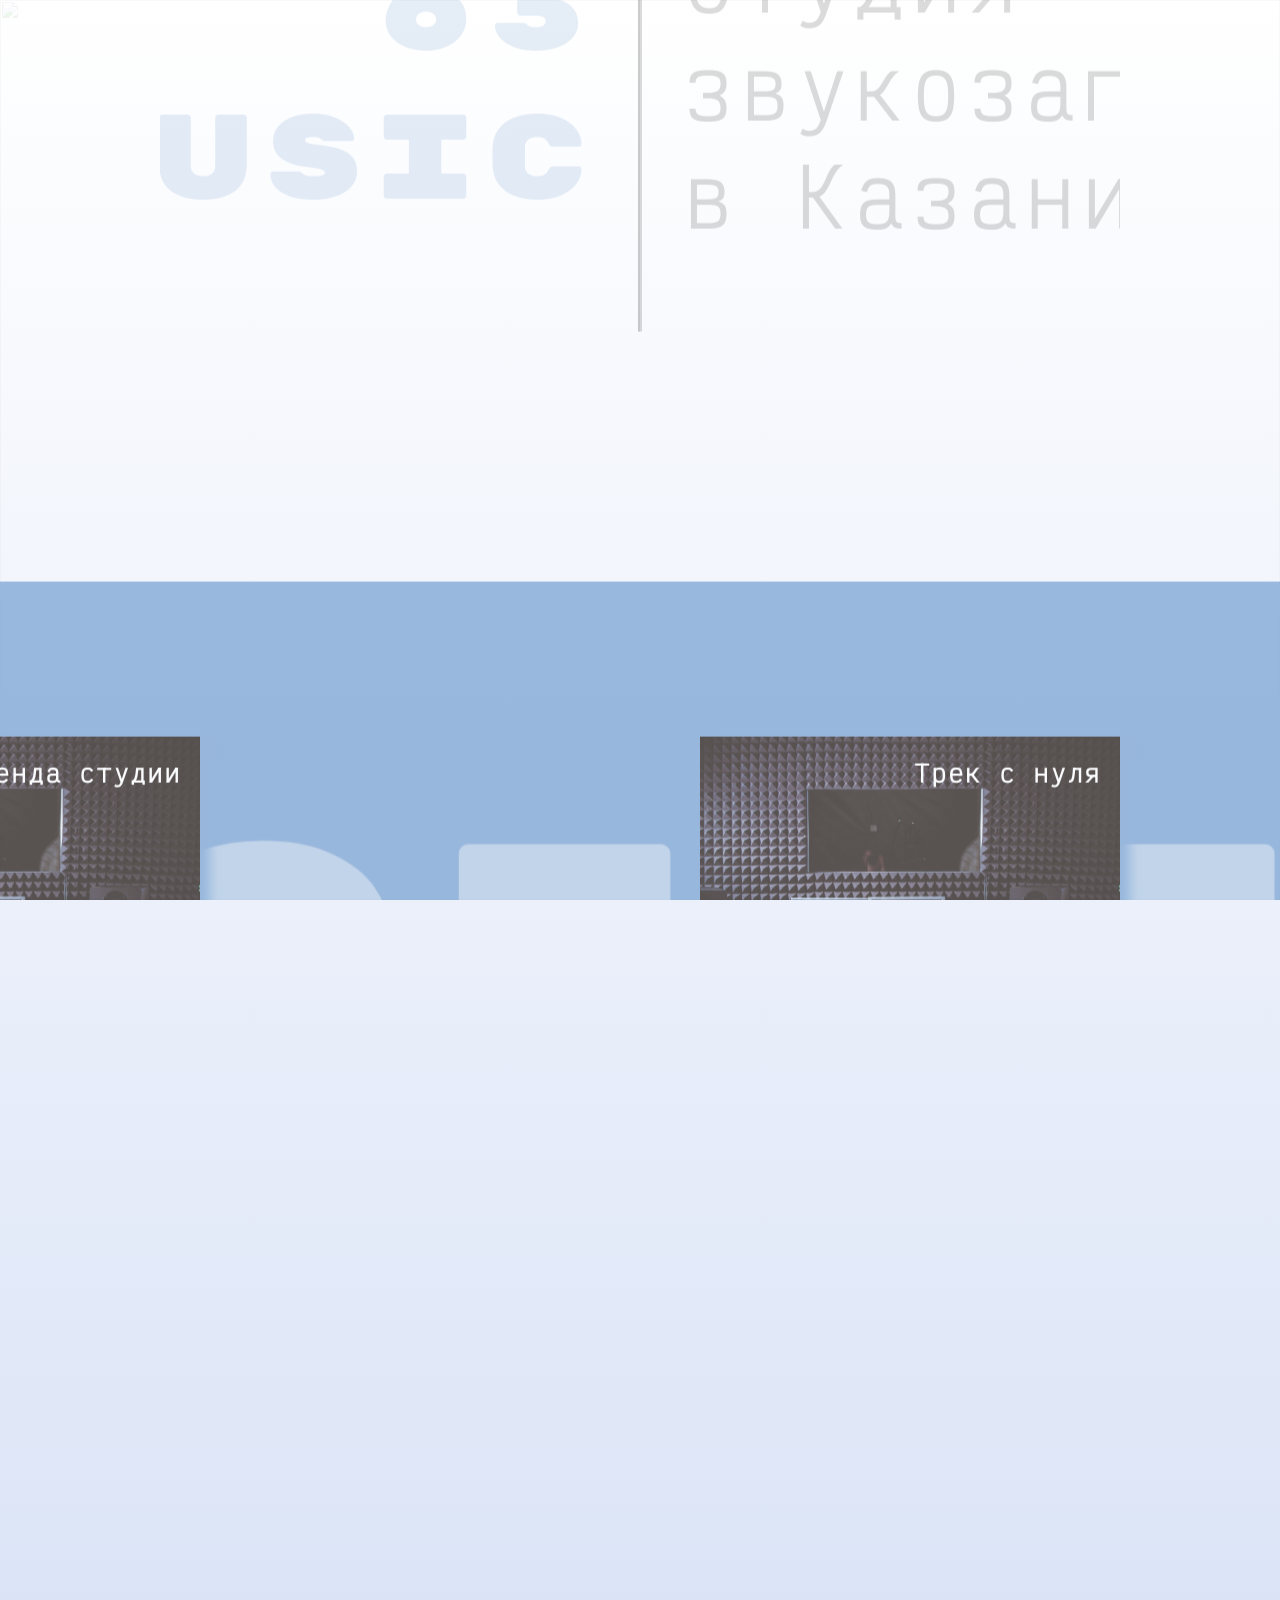
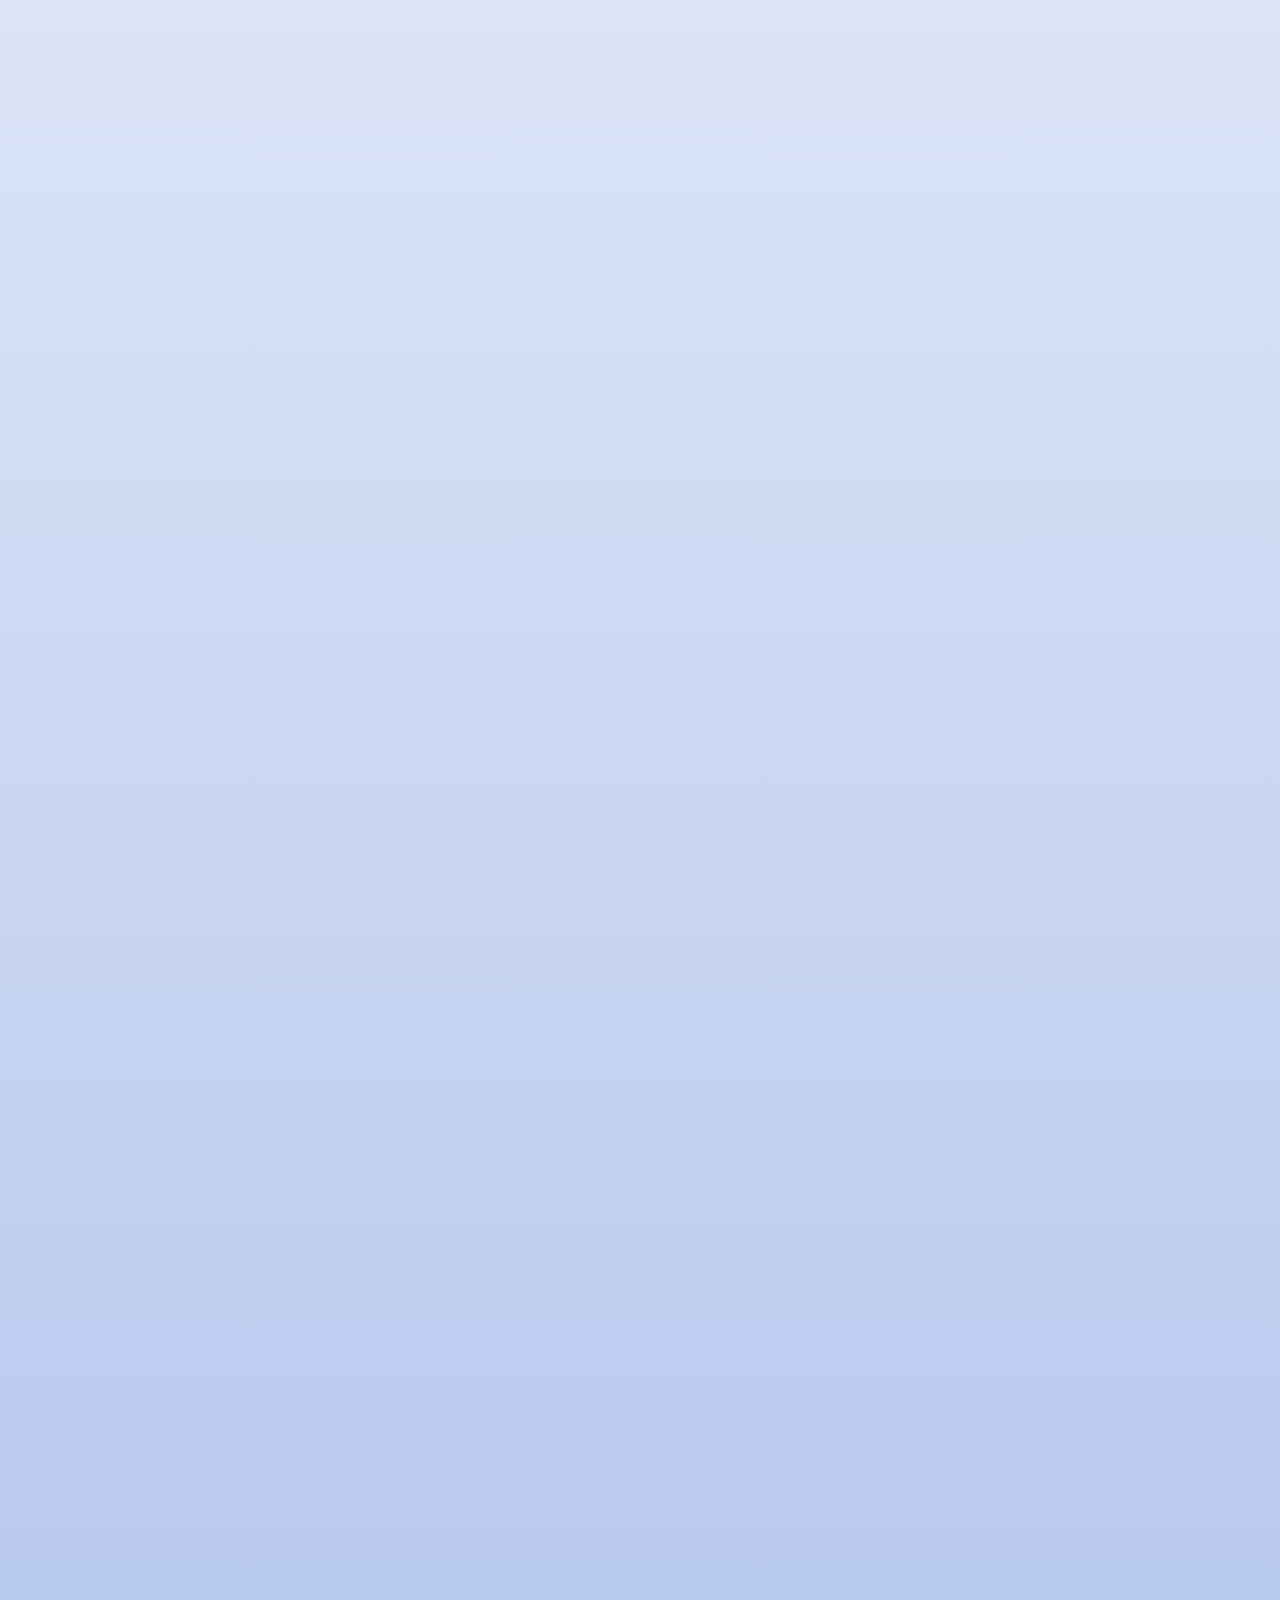
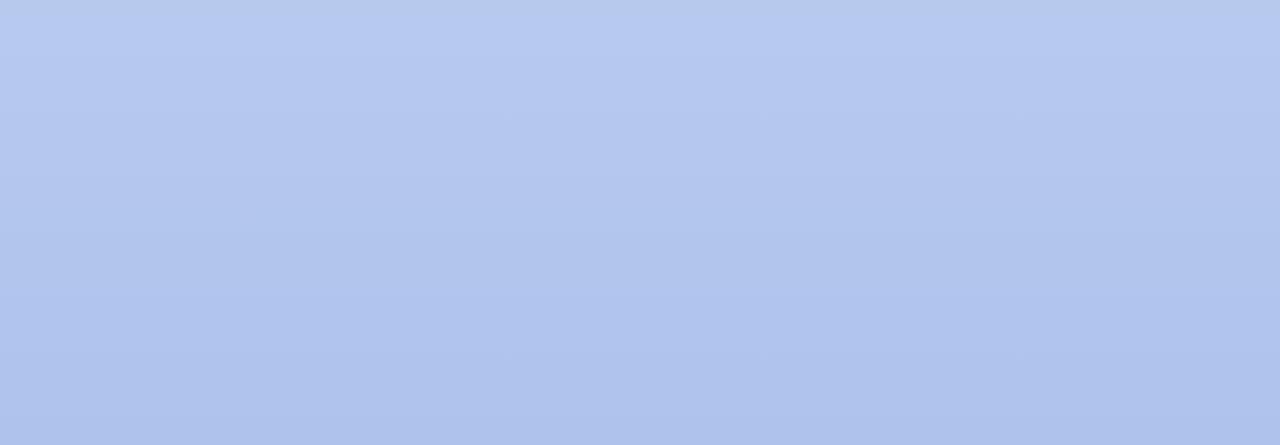
==== 63Music-master/html/63Music.html @ bdf718d9 "asddwehqrkwwqeqtwejqуwwqeqwqeqeqe" ====
<!DOCTYPE html>
<html lang="en">
<head>
    <meta charset="UTF-8">
    <meta name="viewport" content="width=device-width, initial-scale=1.0">

    <title>63Music</title>
    
    <link rel="stylesheet" href="https://unpkg.com/swiper/swiper-bundle.min.css">
    <link rel="stylesheet" href="../css/style_main.css">
    <link rel="stylesheet" href="../css/style_services.css">
    <link rel="stylesheet" href="../css/style_about-us.css">
    <link rel="stylesheet" href="../css/style_contact.css">
    <link rel="stylesheet" href="../css/style_footer.css">
    <link rel="stylesheet" href="../css/style_modal.css">
    <link rel="stylesheet" href="../css/style.css">
    <link rel="shortcut icon" href="../img/logo.png" type="image/x-icon">
    <script src="../gsap/gsap.min.js" defer></script>
    <script src="../gsap/ScrollTrigger.min.js" defer></script>
    <script src="../gsap/ScrollSmoother.min.js" defer></script>
    <script src="../js/app.js" defer></script>
</head>
<body id="body">
    <img src="../img/anime.gif" class="body_img" alt="">
    <div class="wrapper">
        <div class="content">

            <section class="main_section" id="main_section">
                <div class="main">
                    <header>
                        <div class="container">
                            <img src="../img/logo.png" alt="Logo">
                            <a href="#main_section">главная</a>
                            <a href="#services_section">услуги</a>
                            <a href="#about-us_section">о нас</a>
                            <a href="#contact_section">контакты</a>
                        </div>
                    </header>
                    <div class="main_content" id="main_content" data-base="2s">
                        <div class="container">
                            <div class="left_content main_content_inner">
                                <p>63 <br> Music</p>
                            </div>
                            <div class="right_content main_content_inner">
                                <p>Студия <br> звукозаписи <br> в Казани</p>
                            </div>
                        </div>
                    </div>
                </div>
            </section>


            <section class="services_section" id="services_section">
                <div class="services">
                    <div class="services_h1" id="services_h1" data-base="3s">
                        <h1>УСЛУГИ</h1>
                    </div>
                    <div class="swiper swiper-container" id="swiper">
                        <div class="cards swiper-wrapper">
                            <div class="card-1 swiper-slide" id="card-1" name="mixing">
                                <img src="../img/card-1.jpg" alt="Alternate Text" id="card1img" class="card1img" />
                                <div class="card-1_text">
                                    <h1>Сведение</h1>
                                    <h2 id="card-1_h2">2000р</h2>
                                </div>
                            </div>
                            <div class="card-2 swiper-slide" id="card-2" name="record">
                                <img src="../img/card-2.jpg" alt="Alternate Text" id="card2img" class="card2img" />
                                <div class="card-2_text">
                                    <h1>Запись</h1>
                                    <h2 id="card-2_h2">от 1500р</h2>
                                </div>
                            </div>
                            <div class="card-3 swiper-slide" id="card-3" name="rent">
                                <img src="../img/card-3.jpg" alt="Alternate Text" id="card3img" class="card3img" />
                                <div class="card-3_text">
                                    <h1>Аренда студии</h1>
                                    <h2 id="card-3_h2">от 1500р</h2>
                                </div>
                            </div>
                            <div class="card-4 swiper-slide" id="card-4" name="bit">
                                <img src="../img/card-4.jpg" alt="Alternate Text" id="card4img" class="card4img" />
                                <div class="card-4_text">
                                    <h1>Бит</h1>
                                    <h2 id="card-4_h2">от 1000р</h2>
                                </div>
                            </div>
                            <div class="card-3 swiper-slide" id="card-3" name="rent">
                                <img src="../img/card-3.jpg" alt="Alternate Text" id="card3img" class="card3img" />
                                <div class="card-3_text">
                                    <h1>Трек с нуля</h1>
                                    <h2 id="card-3_h2">от 1500р</h2>
                                </div>
                            </div>
                            <div class="card-4 swiper-slide" id="card-4" name="bit">
                                <img src="../img/card-4.jpg" alt="Alternate Text" id="card4img" class="card4img" />
                                <div class="card-4_text">
                                    <h1>Сертификаты</h1>
                                    <h2 id="card-4_h2">от 1000р</h2>
                                </div>
                            </div>
                        </div>

                    </div>
                </div>
            </section>
            
            <section class="about-us_section" id="about-us_section">
                <div class="about-us">
                    <h1 class="about-us_h1" id="about-us_h1">О НАС</h1>
                    <div class="about-us_content">
                        <div class="text_content" id="text_content">
                            Non eiusmod mollit incididunt pariatur. Lorem sunt commodo sunt enim ut consequat ipsum ex deserunt labore mollit cupidatat dolor anim. Fugiat adipisicing labore adipisicing reprehenderit velit aliqua enim et deserunt fugiat minim sint nostrud ut. Non laboris occaecat ex occaecat duis cupidatat commodo.

Lorem in magna aliqua qui et mollit mollit veniam sit aliquip proident. Cillum commodo non amet velit duis cillum mollit magna enim. Enim cupidatat magna quis amet.
                        </div>
                        <!--https://github.com/uglysixthree/63Music.git-->
                        <div class="img_content" id="img_content" data-base="2s">
                            <img src="../img/card-3.jpg" alt="" srcset="">
                        </div>
                    </div>
                </div>
            </section>


            <section class="contact_section" id="contact_section">
                <div class="contact" id="contact">
                    <div class="contact_text"><h1>КОНТАКТЫ</h1></div>
                    <div class="contact_main">
                        <div class="path">
                            <iframe src="https://yandex.ru/map-widget/v1/?um=constructor%3Ae0bbae85b656c8b548d20219845ac502d1b5629cec2068d1ba6b98d5dfd6f1ff&amp;source=constructor" width="100%" height="100%" frameborder="0"></iframe>
                        </div>
                        <div class="contact_content">
                            <p><img src="../img/map.svg" alt="Icon">Казань, ул. Чистопольская, д.64</p>
                            <div class="links">
                                <a href="https://vk.com/63musiclabel"><img src="../img/vk.svg" alt="Icon">Вконтакте</a>
                                <a href="https://t.me/music63label"><img src="../img/tg.svg" alt="Icon">Telegram</a>
                            </div>
                            <button type="button">ОСТАВИТЬ<br/>ЗАЯВКУ</button>
                        </div>
                    </div>
                </div>
            </section>
            
            <!-- <div id="myModal" class="modal">
                <div class="modal-content">
                    <span class="close-btn" id="closeModalBtn">&times;</span>
                    <h2>Заголовок модального окна</h2>
                    <p>Это текст в модальном окне.</p>
                    <button>Дополнительная кнопка</button>
                </div>
            </div> -->
              
            <footer>
                <div class="footer_content">
                    <img src="../img/logo.png" class="footer-logo" alt="">
                    <h1>63Music</h1>
                    <a href="#main_section">главная</a>
                    <a href="#services_section">услуги</a>
                    <a href="#about-us_section">о нас</a>
                    <a href="#contact_section">контакты</a>
                </div>
                <br>
                <div class="footer_footer">
                    <h3>ИП Шаталов Валерий Сергеевич</h3>
                    <h4>ИНН 371857183</h4>
                    <a href="#">Политика конфиденциальности</a>
                    <a href="#">Правила оплаты и безопасность платежей</a>
                </div>
            </footer>

        </div>
        
    </div>
    
    <div id="myModal" class="modal">
        <div class="modal-content">
            <div class="modal_img">
                <img src="../img/card-1.jpg" alt="">
            </div>
            <div class="modal-c1">
                <span class="close-btn" id="closeModalBtn">&times;</span>
                <div class="top_h">
                    <h1 class="top_h1">СВЕДЕНИЕ</h1>
                    <p class="top_p">оставьте заяву и мы свяжемся с вами</p>
                </div>
                <div class="input_block">
                    <input type="text" placeholder="Имя:">
                    <input type="text" placeholder="Номер телефона:">
                    <input type="text" placeholder="EMail:">
                </div>
                <a href="#">ОСТАВИТЬ ЗАЯВКУ</a>
            </div>
        </div>
    </div>

    <script src="https://unpkg.com/swiper/swiper-bundle.min.js"></script>
    <script src="../js/script.js"></script>
    <script src="../js/swiper.js"></script>
    <script src="../js/about-us.js"></script>
    <script src="../js/services.js"></script>
    <script src="../js/modal.js"></script>
</body>
</html>
---- 63Music-master/css/style_main.css ----
/* Main */

main {
    width: 100%;
}

@keyframes showHeader {
    0% {
        opacity: 0;
    }

    60% {
        opacity: 0;
    }

    100% {
        opacity: 1;
    }
}

header {
    width: 100%;
    height: 10vh;
    display: flex;
    align-items: center;
    justify-content: center;
    opacity: 1;
    animation-name: showHeader;
    animation-duration: 5.5s;
    z-index: 2;
}

.container {
    max-width: 75%;
    width: 100%;
    display: flex;
    align-items: center;
    justify-content: space-between;
}

.container img {
    width: 70px;
    height: 70px;
    -webkit-touch-callout: none; /* iOS Safari */
    -webkit-user-select: none; /* Safari */
     -khtml-user-select: none; /* Konqueror HTML */
       -moz-user-select: none; /* Old versions of Firefox */
        -ms-user-select: none; /* Internet Explorer/Edge */
            user-select: none; /* Non-prefixed version, currently
                                  supported by Chrome, Edge, Opera and Firefox */

}

.container a {
    text-decoration: none;
    color: black;
    letter-spacing: 6px;
    z-index: 3;
    -webkit-touch-callout: none; /* iOS Safari */
    -webkit-user-select: none; /* Safari */
     -khtml-user-select: none; /* Konqueror HTML */
       -moz-user-select: none; /* Old versions of Firefox */
        -ms-user-select: none; /* Internet Explorer/Edge */
            user-select: none; /* Non-prefixed version, currently
                                  supported by Chrome, Edge, Opera and Firefox */
}

.container a:hover {
    transition: 0.36s;
    color: #7EA5D3;
}

.main_content {
    height: 90vh;
    display: flex;
    align-items: center;
    justify-content: center;
    letter-spacing: 9px;
    font-weight: 400;
    transform: translateY(-10vh);
    z-index: 1;
}

@keyframes showLineAnimation {
    0% {
        height: 0;
    }

    100% {
        height: 45vh;
    }
}

.main_content_inner {
    /* transform: translateY(10vh); */
    height: 0;
    width: 100%;
    padding: 4.3923%;
    display: flex;
    align-items: center;
    overflow: hidden; /*!!!!!*/
    animation-name: showLineAnimation;
    animation-duration: 1.5s;
    animation-fill-mode: forwards;
}

.left_content {
    border-right: 2px solid black;
    display: flex;
    justify-content: right;
    text-align: right;
    color: #7EA5D3;
    font-family: "Rubik Mono One", serif;
    font-size: 7.5rem;
    font-weight: 200;
    cursor: default;
}

.right_content {
    border-left: 2px solid black;
    font-size: 5rem;
    opacity: 0.7;
    cursor: default;
}

@keyframes showLeftContent {
    0% {
        transform: translateX(100vw);
    }

    100% {
        transform: translateX(0);
    }
}

@keyframes showRightContent {
    0% {
        transform: translateX(-100vw);
    }

    100% {
        transform: translateX(0);
    }
}

.left_content p {
    transform: translateX(100vw);
    animation-name: showLeftContent;
    animation-duration: 2s;
    animation-timing-function: cubic-bezier(0.075, 1.12, 0.165, 1);
    animation-delay: 1.5s;
    animation-fill-mode: forwards;
    -webkit-touch-callout: none; /* iOS Safari */
    -webkit-user-select: none; /* Safari */
     -khtml-user-select: none; /* Konqueror HTML */
       -moz-user-select: none; /* Old versions of Firefox */
        -ms-user-select: none; /* Internet Explorer/Edge */
            user-select: none; /* Non-prefixed version, currently
                                  supported by Chrome, Edge, Opera and Firefox */

}

.right_content p {
    transform: translateX(-100vw);
    animation-name: showRightContent;
    animation-duration: 2.5s;
    animation-timing-function: cubic-bezier(0.075, 1.12, 0.165, 1);
    animation-delay: 1.5s;
    animation-fill-mode: forwards;
    -webkit-touch-callout: none; /* iOS Safari */
    -webkit-user-select: none; /* Safari */
     -khtml-user-select: none; /* Konqueror HTML */
       -moz-user-select: none; /* Old versions of Firefox */
        -ms-user-select: none; /* Internet Explorer/Edge */
            user-select: none; /* Non-prefixed version, currently
                                  supported by Chrome, Edge, Opera and Firefox */

}
---- 63Music-master/css/style_services.css ----
/* services */

.services {
   width: 100%;
   height: 100vh;
   display: flex;
   align-items: center;
   text-align: center;
   justify-content: center;
   flex-direction: column;
   background: #7EA5D3;
   overflow-x: auto;
   overflow: hidden; /* Скрыть все, что выходит за пределы контейнера */
   position: relative;
}

.services_h1 {
   /* height: 4vh; */
   position: absolute;
}

.services_h1 h1 {
   margin-top: -1vh;
   letter-spacing: 8px;
   color: #7EA5D3;
   opacity: 0.75;
   font-family: "Rubik Mono One", serif;
   font-size: 340px;
   font-weight: 200;
   color: #fff;
   cursor: default;
}

.cards {
   height: 97vh;
   display: flex;
   /* flex-wrap: wrap; */
   white-space: nowrap;
   position: relative;
   top: -15vh;
   align-items: center;
   align-content: center;
   justify-content: center;
}

.swiper-slide {
   width: 560px;
   height: 320px;
}

.card-1 {
   margin: 30px;
   width: 560px;
   height: 320px;
   color: #fff;
   display: flex;
   justify-content: right;
   position: relative;
   overflow: hidden;
   transition: transform 1s ease;
   cursor: pointer;
   box-shadow: #7EA5D3 10px 10px 10px;
   transition: all 1s ease;
}

.card-2 {
   margin: 30px;
   width: 560px;
   height: 320px;
   margin-top: 600px;
   color: #fff;
   display: flex;
   justify-content: right;
   overflow: hidden;
   cursor: pointer;
   box-shadow: #7EA5D3 10px 10px 10px;
   transition: all 1s ease;
}

.card-3 {
   margin: 30px;
   width: 560px;
   height: 320px;
   color: #fff;
   display: flex;
   justify-content: right;
   padding-top: -20vh;
   overflow: hidden;
   cursor: pointer;
   box-shadow: #7EA5D3 10px 10px 10px;
   transition: all 1s ease;
}

.card-4 {
   margin: 30px;
   width: 560px;
   height: 320px;
   margin-top: 600px;
   color: #fff;
   display: flex;
   justify-content: right;
   overflow: hidden;
   cursor: pointer;
   box-shadow: #7EA5D3 10px 10px 10px;
   transition: all 1s ease;
}

.card1img {
   width: 560px;
   height: 320px;
   filter: blur(0px);
   transition: all 0.5s ease;
   -webkit-touch-callout: none; /* iOS Safari */
    -webkit-user-select: none; /* Safari */
     -khtml-user-select: none; /* Konqueror HTML */
       -moz-user-select: none; /* Old versions of Firefox */
        -ms-user-select: none; /* Internet Explorer/Edge */
            user-select: none; /* Non-prefixed version, currently
                                  supported by Chrome, Edge, Opera and Firefox */

}

.card2img {
   width: 560px;
   height: 320px;
   filter: blur(0px);
   transition: all 0.5s ease;
   -webkit-touch-callout: none; /* iOS Safari */
    -webkit-user-select: none; /* Safari */
     -khtml-user-select: none; /* Konqueror HTML */
       -moz-user-select: none; /* Old versions of Firefox */
        -ms-user-select: none; /* Internet Explorer/Edge */
            user-select: none; /* Non-prefixed version, currently
                                  supported by Chrome, Edge, Opera and Firefox */

}

.card3img {
   width: 560px;
   height: 320px;
   filter: blur(0px);
   transition: all 0.5s ease;
   -webkit-touch-callout: none; /* iOS Safari */
    -webkit-user-select: none; /* Safari */
     -khtml-user-select: none; /* Konqueror HTML */
       -moz-user-select: none; /* Old versions of Firefox */
        -ms-user-select: none; /* Internet Explorer/Edge */
            user-select: none; /* Non-prefixed version, currently
                                  supported by Chrome, Edge, Opera and Firefox */

}

.card4img {
   width: 560px;
   height: 320px;
   filter: blur(0px);
   transition: all 0.5s ease;
   -webkit-touch-callout: none; /* iOS Safari */
    -webkit-user-select: none; /* Safari */
     -khtml-user-select: none; /* Konqueror HTML */
       -moz-user-select: none; /* Old versions of Firefox */
        -ms-user-select: none; /* Internet Explorer/Edge */
            user-select: none; /* Non-prefixed version, currently
                                  supported by Chrome, Edge, Opera and Firefox */

}

.card-1_text {
   display: inline;
   position: absolute;
   text-align: right;
   margin-right: 2vh;
   z-index: 2;
}

.card-1_text h1 {
   color: #fff;
   letter-spacing: 3px;
   -webkit-touch-callout: none; /* iOS Safari */
    -webkit-user-select: none; /* Safari */
     -khtml-user-select: none; /* Konqueror HTML */
       -moz-user-select: none; /* Old versions of Firefox */
        -ms-user-select: none; /* Internet Explorer/Edge */
            user-select: none; /* Non-prefixed version, currently
                                  supported by Chrome, Edge, Opera and Firefox */

}

.card-1_text h2 {
   margin-top: 20vh;
   font-size: 40px;
   opacity: 0;
   font-family: "Rubik Mono One", serif;
   transition: opacity 1s ease;
   -webkit-touch-callout: none; /* iOS Safari */
    -webkit-user-select: none; /* Safari */
     -khtml-user-select: none; /* Konqueror HTML */
       -moz-user-select: none; /* Old versions of Firefox */
        -ms-user-select: none; /* Internet Explorer/Edge */
            user-select: none; /* Non-prefixed version, currently
                                  supported by Chrome, Edge, Opera and Firefox */

}

.card-2_text {
   display: inline;
   position: absolute;
   text-align: right;
   margin-right: 2vh;
   z-index: 2;
}

.card-2_text h1 {
   color: #fff;
   letter-spacing: 3px;
   -webkit-touch-callout: none; /* iOS Safari */
    -webkit-user-select: none; /* Safari */
     -khtml-user-select: none; /* Konqueror HTML */
       -moz-user-select: none; /* Old versions of Firefox */
        -ms-user-select: none; /* Internet Explorer/Edge */
            user-select: none; /* Non-prefixed version, currently
                                  supported by Chrome, Edge, Opera and Firefox */

}

.card-2_text h2 {
   margin-top: 20vh;
   font-size: 40px;
   opacity: 0;
   font-family: "Rubik Mono One", serif;
   transition: opacity 1s ease;
   -webkit-touch-callout: none; /* iOS Safari */
    -webkit-user-select: none; /* Safari */
     -khtml-user-select: none; /* Konqueror HTML */
       -moz-user-select: none; /* Old versions of Firefox */
        -ms-user-select: none; /* Internet Explorer/Edge */
            user-select: none; /* Non-prefixed version, currently
                                  supported by Chrome, Edge, Opera and Firefox */

}

.card-3_text {
   display: inline;
   position: absolute;
   text-align: right;
   margin-right: 2vh;
   z-index: 2;
}

.card-3_text h1 {
   color: #fff;
   letter-spacing: 3px;
   -webkit-touch-callout: none; /* iOS Safari */
    -webkit-user-select: none; /* Safari */
     -khtml-user-select: none; /* Konqueror HTML */
       -moz-user-select: none; /* Old versions of Firefox */
        -ms-user-select: none; /* Internet Explorer/Edge */
            user-select: none; /* Non-prefixed version, currently
                                  supported by Chrome, Edge, Opera and Firefox */

}

.card-3_text h2 {
   margin-top: 20vh;
   font-size: 40px;
   opacity: 0;
   font-family: "Rubik Mono One", serif;
   transition: opacity 1s ease;
   -webkit-touch-callout: none; /* iOS Safari */
    -webkit-user-select: none; /* Safari */
     -khtml-user-select: none; /* Konqueror HTML */
       -moz-user-select: none; /* Old versions of Firefox */
        -ms-user-select: none; /* Internet Explorer/Edge */
            user-select: none; /* Non-prefixed version, currently
                                  supported by Chrome, Edge, Opera and Firefox */

}

.card-4_text {
   display: inline;
   position: absolute;
   text-align: right;
   margin-right: 2vh;
   z-index: 2;
}

.card-4_text h1 {
   color: #fff;
   letter-spacing: 3px;
   -webkit-touch-callout: none; /* iOS Safari */
    -webkit-user-select: none; /* Safari */
     -khtml-user-select: none; /* Konqueror HTML */
       -moz-user-select: none; /* Old versions of Firefox */
        -ms-user-select: none; /* Internet Explorer/Edge */
            user-select: none; /* Non-prefixed version, currently
                                  supported by Chrome, Edge, Opera and Firefox */

}

.card-4_text h2 {
   margin-top: 20vh;
   font-size: 40px;
   opacity: 0;
   font-family: "Rubik Mono One", serif;
   transition: opacity 1s ease;
   -webkit-touch-callout: none; /* iOS Safari */
    -webkit-user-select: none; /* Safari */
     -khtml-user-select: none; /* Konqueror HTML */
       -moz-user-select: none; /* Old versions of Firefox */
        -ms-user-select: none; /* Internet Explorer/Edge */
            user-select: none; /* Non-prefixed version, currently
                                  supported by Chrome, Edge, Opera and Firefox */

}


.swiper {
   width: 100%;
   transition-duration: 3s;
}
---- 63Music-master/css/style_about-us.css ----
/* about us */
.about-us {
  width: 100%;
  height: 100vh;
  display: -webkit-box;
  display: -ms-flexbox;
  display: flex;
  text-align: center;
  -webkit-box-align: center;
      -ms-flex-align: center;
          align-items: center;
  -webkit-box-orient: vertical;
  -webkit-box-direction: normal;
      -ms-flex-direction: column;
          flex-direction: column;
  -webkit-box-pack: justify;
      -ms-flex-pack: justify;
          justify-content: space-between;
  position: relative;
}

.about-us_content {
  width: 80vw;
  height: 90vh;
  display: -webkit-box;
  display: -ms-flexbox;
  display: flex;
  /* justify-content: space-between; */
  -webkit-box-align: center;
      -ms-flex-align: center;
          align-items: center;
  position: absolute;
  top: 50%;
  -webkit-transform: translateY(-50%);
          transform: translateY(-50%);
}

.about-us_h1 {
  margin-top: -1vh;
  letter-spacing: 8px;
  color: #7EA5D3;
  opacity: 0.75;
  font-family: "Rubik Mono One", serif;
  font-size: 140px;
  font-weight: 200;
  cursor: default;
  -webkit-touch-callout: none; /* iOS Safari */
    -webkit-user-select: none; /* Safari */
     -khtml-user-select: none; /* Konqueror HTML */
       -moz-user-select: none; /* Old versions of Firefox */
        -ms-user-select: none; /* Internet Explorer/Edge */
            user-select: none; /* Non-prefixed version, currently
                                  supported by Chrome, Edge, Opera and Firefox */
}

.text_content {
  position: absolute;
  cursor: default;
  width: 40%;
  left: 0;
  -webkit-transition-duration: 1.2s;
          transition-duration: 1.2s;
}

.img_content {
  position: absolute;
  right: 0;
  width: 55%;
  height: 50%;
  display: -webkit-box;
  display: -ms-flexbox;
  display: flex;
  -webkit-box-align: center;
      -ms-flex-align: center;
          align-items: center;
  -webkit-box-pack: center;
      -ms-flex-pack: center;
          justify-content: center;
  -webkit-transition-duration: 1s;
          transition-duration: 1s;
  overflow: hidden;
}
.img_content img {
  width: 100%;
  -webkit-transition-duration: 4s;
          transition-duration: 4s;
}

.img_content:hover img {
  -webkit-transform: scale(1.2);
          transform: scale(1.2);
}
---- 63Music-master/css/style_contact.css ----
/* contact */
.contact {
   width: 100%;
   height: 85vh;
   display: flex;
   text-align: center;
   justify-content: start;
   flex-direction: column;
   align-items: center;
   background: #fff;
}

.contact_text {
   display: flex;
   text-align: center;
   margin-top: -10vh;
}

.contact_text h1 {
   letter-spacing: 8px;
   color: #7EA5D3;
   opacity: 0.75;
   font-family: "Rubik Mono One", serif;
   font-size: 140px;
   font-weight: 200;
   cursor: default;
   -webkit-touch-callout: none; /* iOS Safari */
    -webkit-user-select: none; /* Safari */
     -khtml-user-select: none; /* Konqueror HTML */
       -moz-user-select: none; /* Old versions of Firefox */
        -ms-user-select: none; /* Internet Explorer/Edge */
            user-select: none; /* Non-prefixed version, currently
                                  supported by Chrome, Edge, Opera and Firefox */

}

.contact_content button {
   background: black;
   color: #fff;
   -webkit-touch-callout: none; /* iOS Safari */
    -webkit-user-select: none; /* Safari */
     -khtml-user-select: none; /* Konqueror HTML */
       -moz-user-select: none; /* Old versions of Firefox */
        -ms-user-select: none; /* Internet Explorer/Edge */
            user-select: none; /* Non-prefixed version, currently
                                  supported by Chrome, Edge, Opera and Firefox */

}

.services_section,
.contact_section {
   position: relative;
   z-index: 1; /* ��� ����� ������ ��������, ����� ������� ��� ���������� */
}

.links a {
   color: black;
   -webkit-touch-callout: none; /* iOS Safari */
    -webkit-user-select: none; /* Safari */
     -khtml-user-select: none; /* Konqueror HTML */
       -moz-user-select: none; /* Old versions of Firefox */
        -ms-user-select: none; /* Internet Explorer/Edge */
            user-select: none; /* Non-prefixed version, currently
                                  supported by Chrome, Edge, Opera and Firefox */

}

.links a:hover {
   transition: 0.36s;
   color: #7EA5D3;
}


.feedback-form {
   display: flex;
   justify-content: center;
   align-items: center;
   flex-direction: column;
   text-align: center;
}

#name {
   width: 50vw;
   height: 3vh;
   margin: 30px;
   border: none;
   padding: 15px;
}

#email{
   width: 50vw;
   height: 3vh;
   margin: 30px;
   border: none;
   padding: 15px;
}

#number {
   width: 50vw;
   height: 3vh;
   margin: 30px;
   border: none;
   padding: 15px;
}

.contact_a {
   width: 50vw;
   height: 3vh;
   margin: 30px;
   border: none;
   padding: 15px 15px;
   background: black;
   text-decoration: none;
   color: #fff;
   cursor: pointer;
   font-weight: 600;
   font-size: 22px;
}

.contact_a:hover {
   transition: 0.36s;
   background: #4f5b75;
   color: #fff;
}


/* Contact */

.contact_main {
   height: 80vh;
   width: 100%;
   display: flex;
   justify-content: space-between;
}

.path {
   width: 50%;
   height: 100%;
   position: relative;
   /* display: flex; */
   /* align-items: top; */
   /* justify-content: right; */
}

.path iframe {
   position: absolute;
   right: 0;
   width: 100%;
   height: 100%;
}

.contact_main .contact_content {
   width: 50%;
   height: 100%;
   display: flex;
   flex-direction: column;
   align-items: start;
   padding-left: 1%;
   letter-spacing: 47%;
   line-height: 240%;
}

.contact_content .links {
   display: flex;
   flex-direction: column;
   align-items: start;
}

a, a:link, a:visited, a:hover  {
   text-decoration: none;
}

button {
  font-family: inherit;
   font-size: 30px;
   color: inherit;
}
button:focus, button:active {
   outline: none;
}
button:hover {
   cursor: pointer;
   background: #7EA5D3;
}

.contact_content button {
   transition-duration: 1s;
   transition-property: background-color;
   width: 14.6412vw;
   aspect-ratio: 1;
   border: none;
   border-radius: 50%;
   align-self: center;
   font-size: 1rem;
   letter-spacing: 47%;
}

.contact_content img {
   width: 18px;
   height: 18px;
   padding-right: 10px;
}

.links img {
   width: 16px;
   height: 16px;
   padding-right: 10px;
}

.contact_content p {
   display: flex;
   align-items: center;
   justify-content: center;
   font-size: 16px;
}

.links a {
   display: flex;
   align-items: center;
   justify-content: center;
   font-size: 16px;
}
---- 63Music-master/css/style_footer.css ----
footer {
    width: 100%;
    height: 20vh;
    display: flex;
    align-items: center;
    justify-content: center;
    background: #f3f3f3;
    display: flex;
    flex-direction: column;
}

.footer_content {
    max-width: 75%;
    width: 100%;
    display: flex;
    align-items: center;
    justify-content: space-between;
    border-bottom: 2px solid #969696a1;
}

.footer-logo {
    width: 70px;
    height: 70px;
    -webkit-touch-callout: none; /* iOS Safari */
    -webkit-user-select: none; /* Safari */
     -khtml-user-select: none; /* Konqueror HTML */
       -moz-user-select: none; /* Old versions of Firefox */
        -ms-user-select: none; /* Internet Explorer/Edge */
            user-select: none; /* Non-prefixed version, currently
                                  supported by Chrome, Edge, Opera and Firefox */

}

.footer_content a {
    color: black;
    letter-spacing: 6px;
    font-weight: 400;
    -webkit-touch-callout: none; /* iOS Safari */
    -webkit-user-select: none; /* Safari */
     -khtml-user-select: none; /* Konqueror HTML */
       -moz-user-select: none; /* Old versions of Firefox */
        -ms-user-select: none; /* Internet Explorer/Edge */
            user-select: none; /* Non-prefixed version, currently
                                  supported by Chrome, Edge, Opera and Firefox */

}

.footer_content a:hover {
    transition: 0.36s;
    color: #7EA5D3;
}

.footer_content h1 {
    font-family: "Rubik Mono One", serif;
    color: #7EA5D3;
    cursor: default;
    -webkit-touch-callout: none; /* iOS Safari */
    -webkit-user-select: none; /* Safari */
     -khtml-user-select: none; /* Konqueror HTML */
       -moz-user-select: none; /* Old versions of Firefox */
        -ms-user-select: none; /* Internet Explorer/Edge */
            user-select: none; /* Non-prefixed version, currently
                                  supported by Chrome, Edge, Opera and Firefox */

}

.footer_footer {
    max-width: 75%;
    width: 100%;
    display: flex;
    align-items: center;
    justify-content: space-between;
    font-size: 10px;
    color: black;
}

.footer_footer a {
    color: black;
    text-decoration: none;
}
---- 63Music-master/css/style_modal.css ----
.modal {
  display: none;
  position: fixed;
  /* justify-content: center;
  align-items: center; */
  z-index: 10000; /* Расположить поверх контента */
  top: 0;
  left: 0;
  width: 100%;
  height: 100%;
  background-color: rgba(0, 0, 0, 0.4); /* Прозрачный фон */
  backdrop-filter: blur(10px);
}

/* Стили для контента модального окна */
.modal-content {
  position: relative;
  top: 50vh;
  left: 50%;
  transform: translate(-50%, -50%);
  background: #EEF3FE;
  /* margin: 15% auto; */
  padding: 50px 0 50px 0;
  width: 80%; /* Ширина окна */
  height: 75vh;
  max-width: 75vw;
  display: flex;
  justify-content: space-evenly;
  align-items: center;
}

.modal_img {
  position: relative;
  width: 40%;
  height: 100%;
  overflow: hidden;
}

.modal_img img {
  position: absolute;
  height: 100%;
  right: 0;
}

.modal-c1 {
  /* max-width: 500px; */
  width: 50%;
  height: 100%;
  display: flex;
  flex-direction: column;
  justify-content: space-between;
  align-items: center;
}

.modal-content .top_h {
  width: 100%;
  font-family: "Rubik Mono One", serif;
  color: #7EA5D3;
  cursor: default;
  margin-bottom: 25px;
  text-align: right;
}

.modal-content h1 {
  font-size: 64px;
  line-height: 0;
  -webkit-touch-callout: none; /* iOS Safari */
    -webkit-user-select: none; /* Safari */
     -khtml-user-select: none; /* Konqueror HTML */
       -moz-user-select: none; /* Old versions of Firefox */
        -ms-user-select: none; /* Internet Explorer/Edge */
            user-select: none; /* Non-prefixed version, currently
                                  supported by Chrome, Edge, Opera and Firefox */
}

.modal-content a {
  display: block;
  text-align: center;
  font-family: "Rubik Mono One", serif;
  color: #7EA5D3;
  font-size: 36px;
  transition: all 1s ease;
  -webkit-touch-callout: none; /* iOS Safari */
    -webkit-user-select: none; /* Safari */
     -khtml-user-select: none; /* Konqueror HTML */
       -moz-user-select: none; /* Old versions of Firefox */
        -ms-user-select: none; /* Internet Explorer/Edge */
            user-select: none; /* Non-prefixed version, currently
                                  supported by Chrome, Edge, Opera and Firefox */

}

.modal-content a:hover {
  color: #3c4e63;
  margin-left: 5%;
  text-decoration: overline;
}

.input_block {
  height: 30%;
  width: 100%;
  display: flex;
  flex-direction: column;
  justify-content: space-between;
}

.modal-content input {
  /* display: block; */
  width: 100%;
  /* height: 100%; */
  height: 20px;
  padding: 10px;
  border: 0;
  background-color: transparent;
  border-bottom: 2px solid #7EA5D3;
  transition: all 1s ease;
}

.modal-content input:focus {
  border: 0;
  outline: none;
  border-bottom: 2px solid #3c4e63;
}

.modal-content input:focus::-webkit-input-placeholder {
  display: flex;
  position: absolute;
  opacity: 0.5;
  margin-top: -10px;
  font-size: 10px;
  transition: all 0.5s ease;
}

/* Кнопка для закрытия модального окна */
.close-btn {
  color: #aaa;
  font-size: 28px;
  font-weight: bold;
  position: absolute;
  top: 10px;
  right: 15px;
  cursor: pointer;
  transform: rotate(0deg);
  transition: all 1s ease;
}

/* При наведении на кнопку закрытия */
.close-btn:hover,
.close-btn:focus {
  color: black;
  text-decoration: none;
  cursor: pointer;
  transform: rotate(270deg);
}

.top_h1 {
  animation: animationName 1s ease;
}

@keyframes animationName {
  0% {
      transform: translateX(-40%);
      opacity: 0.45;
  }
  100% {
      transform: translateX(0);
      opacity: 1;
  }
}

.top_p {
  -webkit-touch-callout: none; /* iOS Safari */
    -webkit-user-select: none; /* Safari */
     -khtml-user-select: none; /* Konqueror HTML */
       -moz-user-select: none; /* Old versions of Firefox */
        -ms-user-select: none; /* Internet Explorer/Edge */
            user-select: none; /* Non-prefixed version, currently
                                  supported by Chrome, Edge, Opera and Firefox */
  animation: animationNameP 1s ease;
}

@keyframes animationNameP {
  0% {
      transform: translateX(7%);
      opacity: 0.45;
  }
  100% {
      transform: translateX(0);
      opacity: 1;
  }
}
---- 63Music-master/css/style.css ----
@import url('https://fonts.googleapis.com/css2?family=Victor+Mono:ital,wght@0,100..700;1,100..700&display=swap');
@import url('https://fonts.googleapis.com/css2?family=Rubik+Mono+One&display=swap');

body::-webkit-scrollbar {
    width: 8px; /* ������ scrollbar */
}

body::-webkit-scrollbar-track {
    background: none; /* ���� ������� */
}

body::-webkit-scrollbar-thumb {
    background-color: #7EA5D3; /* ���� ������ */
    border-radius: 20px; /* ����������� ������ */
}

body {
    background: linear-gradient(180deg, #FFFFFF, #AEC2EC);
    /* font-family: "TikTok Sans Light"; */
    font-family: "Victor Mono", serif;
    margin: 0;
    padding: 0;
}

.body_img {
    position: fixed;
    width: 100%;
    height: 100%;
    z-index: -1000;
    opacity: 0.1;
}
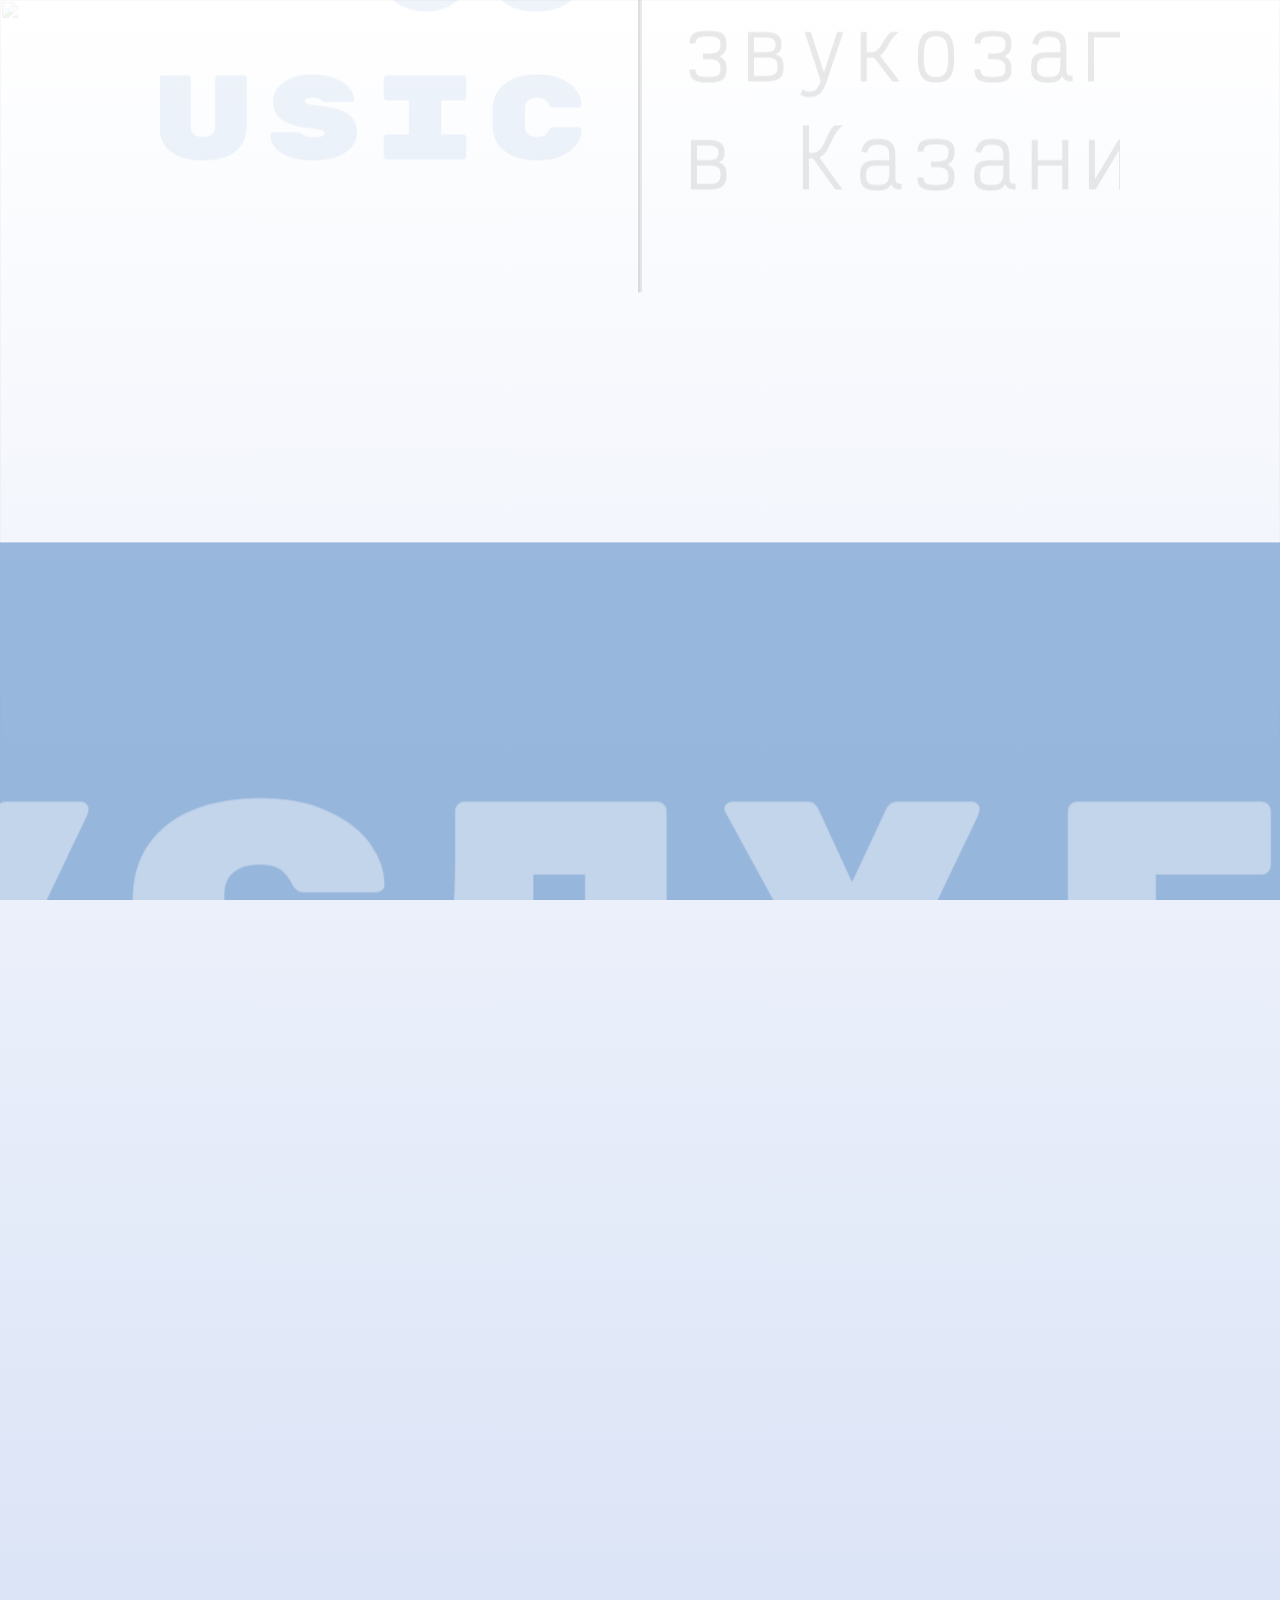
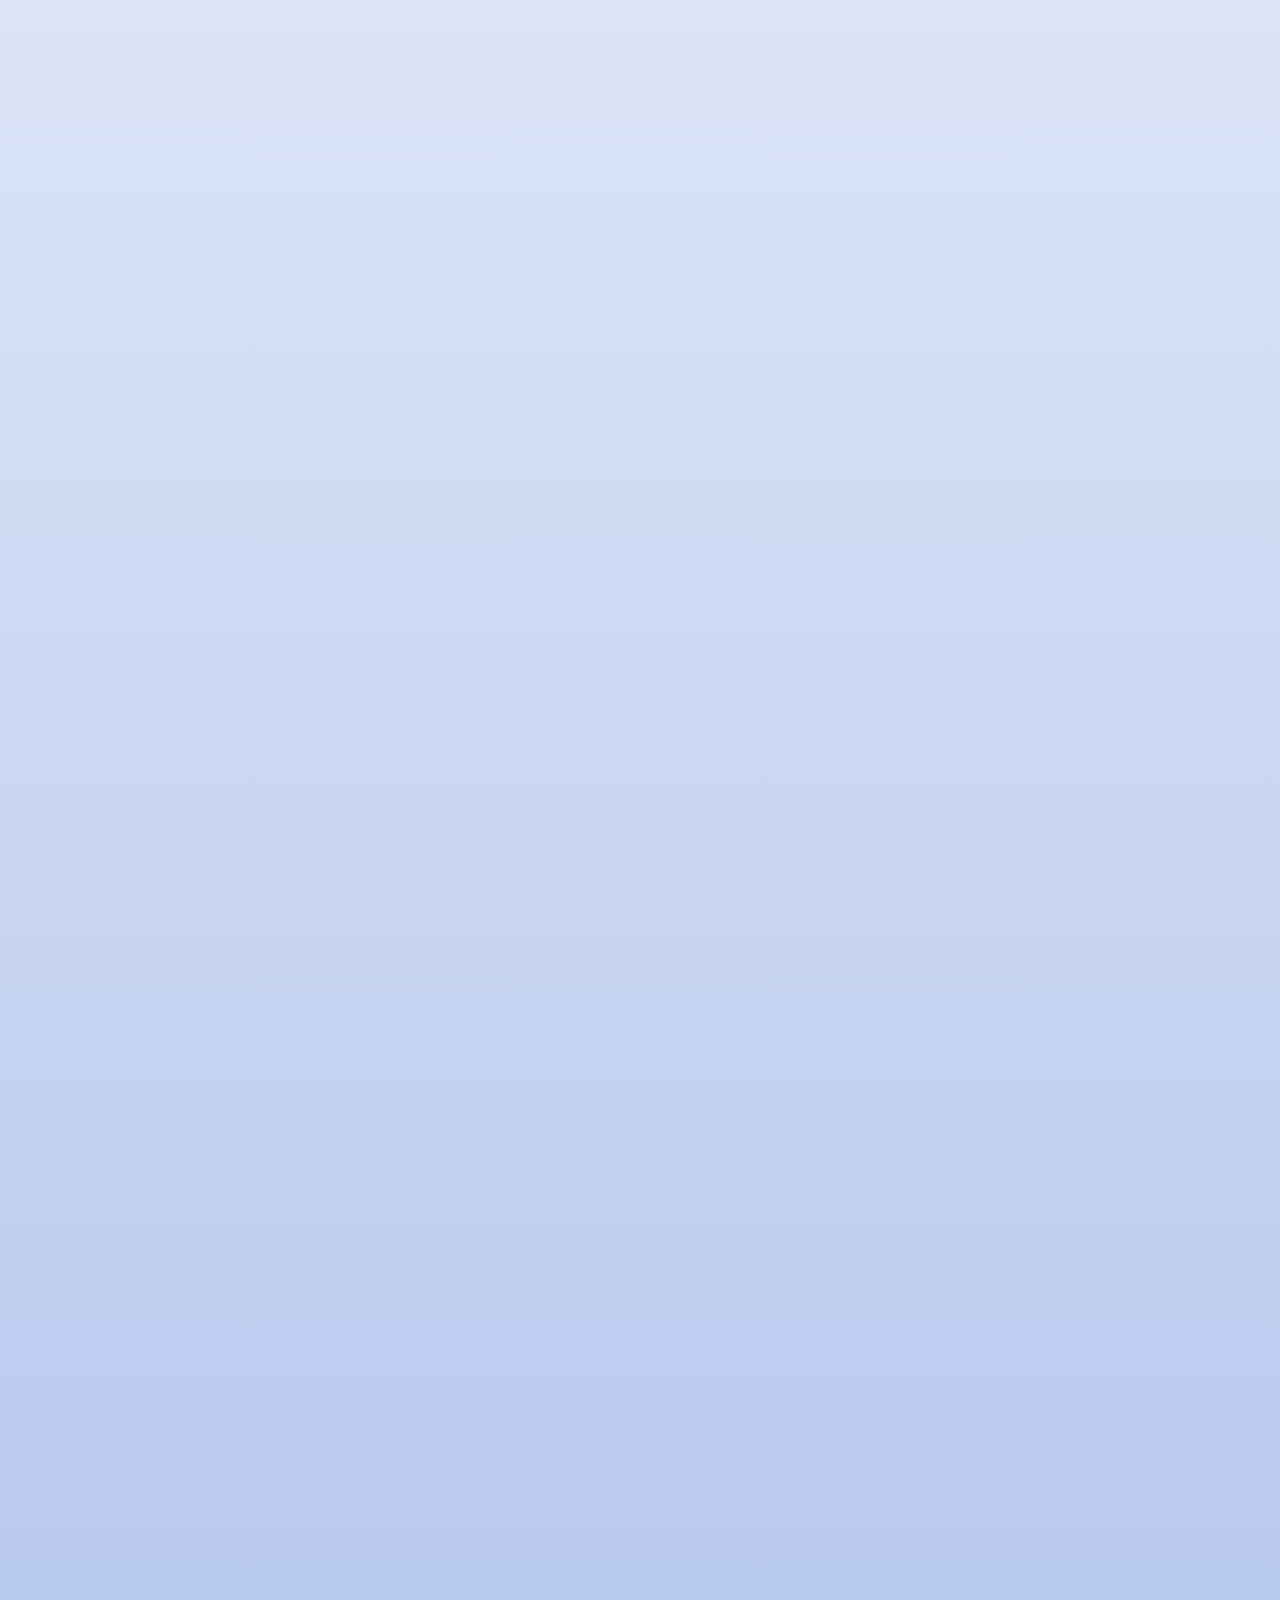
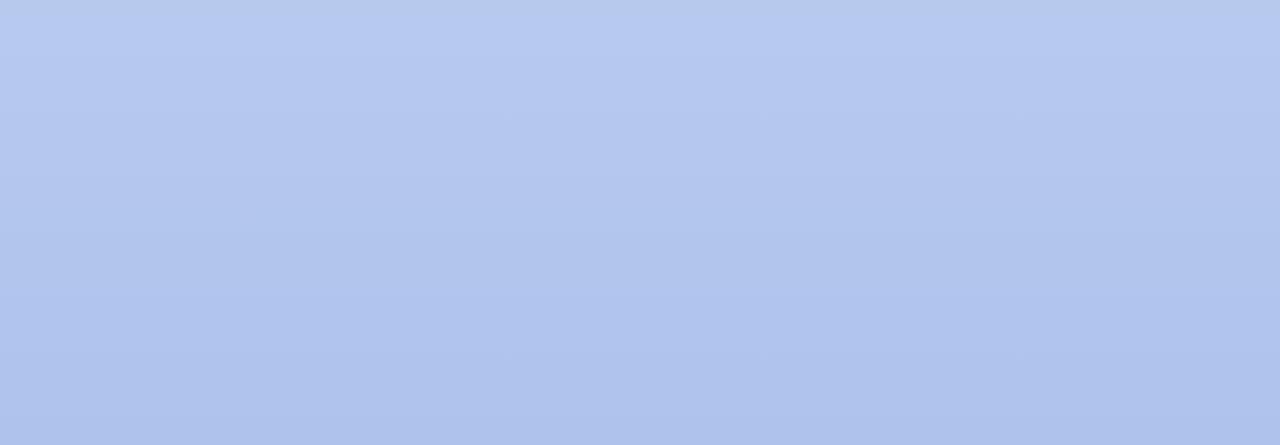
==== commit 114c3632: "asddwehqrkwwqeqtwejqуwwqeqwqeqeqeweqw" ====
--- a/63Music-master/html/63Music.html
+++ b/63Music-master/html/63Music.html
@@ -55,53 +55,7 @@
                     <div class="services_h1" id="services_h1" data-base="3s">
                         <h1>УСЛУГИ</h1>
                     </div>
-                    <div class="swiper swiper-container" id="swiper">
-                        <div class="cards swiper-wrapper">
-                            <div class="card-1 swiper-slide" id="card-1" name="mixing">
-                                <img src="../img/card-1.jpg" alt="Alternate Text" id="card1img" class="card1img" />
-                                <div class="card-1_text">
-                                    <h1>Сведение</h1>
-                                    <h2 id="card-1_h2">2000р</h2>
-                                </div>
-                            </div>
-                            <div class="card-2 swiper-slide" id="card-2" name="record">
-                                <img src="../img/card-2.jpg" alt="Alternate Text" id="card2img" class="card2img" />
-                                <div class="card-2_text">
-                                    <h1>Запись</h1>
-                                    <h2 id="card-2_h2">от 1500р</h2>
-                                </div>
-                            </div>
-                            <div class="card-3 swiper-slide" id="card-3" name="rent">
-                                <img src="../img/card-3.jpg" alt="Alternate Text" id="card3img" class="card3img" />
-                                <div class="card-3_text">
-                                    <h1>Аренда студии</h1>
-                                    <h2 id="card-3_h2">от 1500р</h2>
-                                </div>
-                            </div>
-                            <div class="card-4 swiper-slide" id="card-4" name="bit">
-                                <img src="../img/card-4.jpg" alt="Alternate Text" id="card4img" class="card4img" />
-                                <div class="card-4_text">
-                                    <h1>Бит</h1>
-                                    <h2 id="card-4_h2">от 1000р</h2>
-                                </div>
-                            </div>
-                            <div class="card-3 swiper-slide" id="card-3" name="rent">
-                                <img src="../img/card-3.jpg" alt="Alternate Text" id="card3img" class="card3img" />
-                                <div class="card-3_text">
-                                    <h1>Трек с нуля</h1>
-                                    <h2 id="card-3_h2">от 1500р</h2>
-                                </div>
-                            </div>
-                            <div class="card-4 swiper-slide" id="card-4" name="bit">
-                                <img src="../img/card-4.jpg" alt="Alternate Text" id="card4img" class="card4img" />
-                                <div class="card-4_text">
-                                    <h1>Сертификаты</h1>
-                                    <h2 id="card-4_h2">от 1000р</h2>
-                                </div>
-                            </div>
-                        </div>
-
-                    </div>
+                    
                 </div>
             </section>
             
--- a/63Music-master/css/style_services.css
+++ b/63Music-master/css/style_services.css
@@ -31,290 +31,4 @@
    cursor: default;
 }
 
-.cards {
-   height: 97vh;
-   display: flex;
-   /* flex-wrap: wrap; */
-   white-space: nowrap;
-   position: relative;
-   top: -15vh;
-   align-items: center;
-   align-content: center;
-   justify-content: center;
-}
 
-.swiper-slide {
-   width: 560px;
-   height: 320px;
-}
-
-.card-1 {
-   margin: 30px;
-   width: 560px;
-   height: 320px;
-   color: #fff;
-   display: flex;
-   justify-content: right;
-   position: relative;
-   overflow: hidden;
-   transition: transform 1s ease;
-   cursor: pointer;
-   box-shadow: #7EA5D3 10px 10px 10px;
-   transition: all 1s ease;
-}
-
-.card-2 {
-   margin: 30px;
-   width: 560px;
-   height: 320px;
-   margin-top: 600px;
-   color: #fff;
-   display: flex;
-   justify-content: right;
-   overflow: hidden;
-   cursor: pointer;
-   box-shadow: #7EA5D3 10px 10px 10px;
-   transition: all 1s ease;
-}
-
-.card-3 {
-   margin: 30px;
-   width: 560px;
-   height: 320px;
-   color: #fff;
-   display: flex;
-   justify-content: right;
-   padding-top: -20vh;
-   overflow: hidden;
-   cursor: pointer;
-   box-shadow: #7EA5D3 10px 10px 10px;
-   transition: all 1s ease;
-}
-
-.card-4 {
-   margin: 30px;
-   width: 560px;
-   height: 320px;
-   margin-top: 600px;
-   color: #fff;
-   display: flex;
-   justify-content: right;
-   overflow: hidden;
-   cursor: pointer;
-   box-shadow: #7EA5D3 10px 10px 10px;
-   transition: all 1s ease;
-}
-
-.card1img {
-   width: 560px;
-   height: 320px;
-   filter: blur(0px);
-   transition: all 0.5s ease;
-   -webkit-touch-callout: none; /* iOS Safari */
-    -webkit-user-select: none; /* Safari */
-     -khtml-user-select: none; /* Konqueror HTML */
-       -moz-user-select: none; /* Old versions of Firefox */
-        -ms-user-select: none; /* Internet Explorer/Edge */
-            user-select: none; /* Non-prefixed version, currently
-                                  supported by Chrome, Edge, Opera and Firefox */
-
-}
-
-.card2img {
-   width: 560px;
-   height: 320px;
-   filter: blur(0px);
-   transition: all 0.5s ease;
-   -webkit-touch-callout: none; /* iOS Safari */
-    -webkit-user-select: none; /* Safari */
-     -khtml-user-select: none; /* Konqueror HTML */
-       -moz-user-select: none; /* Old versions of Firefox */
-        -ms-user-select: none; /* Internet Explorer/Edge */
-            user-select: none; /* Non-prefixed version, currently
-                                  supported by Chrome, Edge, Opera and Firefox */
-
-}
-
-.card3img {
-   width: 560px;
-   height: 320px;
-   filter: blur(0px);
-   transition: all 0.5s ease;
-   -webkit-touch-callout: none; /* iOS Safari */
-    -webkit-user-select: none; /* Safari */
-     -khtml-user-select: none; /* Konqueror HTML */
-       -moz-user-select: none; /* Old versions of Firefox */
-        -ms-user-select: none; /* Internet Explorer/Edge */
-            user-select: none; /* Non-prefixed version, currently
-                                  supported by Chrome, Edge, Opera and Firefox */
-
-}
-
-.card4img {
-   width: 560px;
-   height: 320px;
-   filter: blur(0px);
-   transition: all 0.5s ease;
-   -webkit-touch-callout: none; /* iOS Safari */
-    -webkit-user-select: none; /* Safari */
-     -khtml-user-select: none; /* Konqueror HTML */
-       -moz-user-select: none; /* Old versions of Firefox */
-        -ms-user-select: none; /* Internet Explorer/Edge */
-            user-select: none; /* Non-prefixed version, currently
-                                  supported by Chrome, Edge, Opera and Firefox */
-
-}
-
-.card-1_text {
-   display: inline;
-   position: absolute;
-   text-align: right;
-   margin-right: 2vh;
-   z-index: 2;
-}
-
-.card-1_text h1 {
-   color: #fff;
-   letter-spacing: 3px;
-   -webkit-touch-callout: none; /* iOS Safari */
-    -webkit-user-select: none; /* Safari */
-     -khtml-user-select: none; /* Konqueror HTML */
-       -moz-user-select: none; /* Old versions of Firefox */
-        -ms-user-select: none; /* Internet Explorer/Edge */
-            user-select: none; /* Non-prefixed version, currently
-                                  supported by Chrome, Edge, Opera and Firefox */
-
-}
-
-.card-1_text h2 {
-   margin-top: 20vh;
-   font-size: 40px;
-   opacity: 0;
-   font-family: "Rubik Mono One", serif;
-   transition: opacity 1s ease;
-   -webkit-touch-callout: none; /* iOS Safari */
-    -webkit-user-select: none; /* Safari */
-     -khtml-user-select: none; /* Konqueror HTML */
-       -moz-user-select: none; /* Old versions of Firefox */
-        -ms-user-select: none; /* Internet Explorer/Edge */
-            user-select: none; /* Non-prefixed version, currently
-                                  supported by Chrome, Edge, Opera and Firefox */
-
-}
-
-.card-2_text {
-   display: inline;
-   position: absolute;
-   text-align: right;
-   margin-right: 2vh;
-   z-index: 2;
-}
-
-.card-2_text h1 {
-   color: #fff;
-   letter-spacing: 3px;
-   -webkit-touch-callout: none; /* iOS Safari */
-    -webkit-user-select: none; /* Safari */
-     -khtml-user-select: none; /* Konqueror HTML */
-       -moz-user-select: none; /* Old versions of Firefox */
-        -ms-user-select: none; /* Internet Explorer/Edge */
-            user-select: none; /* Non-prefixed version, currently
-                                  supported by Chrome, Edge, Opera and Firefox */
-
-}
-
-.card-2_text h2 {
-   margin-top: 20vh;
-   font-size: 40px;
-   opacity: 0;
-   font-family: "Rubik Mono One", serif;
-   transition: opacity 1s ease;
-   -webkit-touch-callout: none; /* iOS Safari */
-    -webkit-user-select: none; /* Safari */
-     -khtml-user-select: none; /* Konqueror HTML */
-       -moz-user-select: none; /* Old versions of Firefox */
-        -ms-user-select: none; /* Internet Explorer/Edge */
-            user-select: none; /* Non-prefixed version, currently
-                                  supported by Chrome, Edge, Opera and Firefox */
-
-}
-
-.card-3_text {
-   display: inline;
-   position: absolute;
-   text-align: right;
-   margin-right: 2vh;
-   z-index: 2;
-}
-
-.card-3_text h1 {
-   color: #fff;
-   letter-spacing: 3px;
-   -webkit-touch-callout: none; /* iOS Safari */
-    -webkit-user-select: none; /* Safari */
-     -khtml-user-select: none; /* Konqueror HTML */
-       -moz-user-select: none; /* Old versions of Firefox */
-        -ms-user-select: none; /* Internet Explorer/Edge */
-            user-select: none; /* Non-prefixed version, currently
-                                  supported by Chrome, Edge, Opera and Firefox */
-
-}
-
-.card-3_text h2 {
-   margin-top: 20vh;
-   font-size: 40px;
-   opacity: 0;
-   font-family: "Rubik Mono One", serif;
-   transition: opacity 1s ease;
-   -webkit-touch-callout: none; /* iOS Safari */
-    -webkit-user-select: none; /* Safari */
-     -khtml-user-select: none; /* Konqueror HTML */
-       -moz-user-select: none; /* Old versions of Firefox */
-        -ms-user-select: none; /* Internet Explorer/Edge */
-            user-select: none; /* Non-prefixed version, currently
-                                  supported by Chrome, Edge, Opera and Firefox */
-
-}
-
-.card-4_text {
-   display: inline;
-   position: absolute;
-   text-align: right;
-   margin-right: 2vh;
-   z-index: 2;
-}
-
-.card-4_text h1 {
-   color: #fff;
-   letter-spacing: 3px;
-   -webkit-touch-callout: none; /* iOS Safari */
-    -webkit-user-select: none; /* Safari */
-     -khtml-user-select: none; /* Konqueror HTML */
-       -moz-user-select: none; /* Old versions of Firefox */
-        -ms-user-select: none; /* Internet Explorer/Edge */
-            user-select: none; /* Non-prefixed version, currently
-                                  supported by Chrome, Edge, Opera and Firefox */
-
-}
-
-.card-4_text h2 {
-   margin-top: 20vh;
-   font-size: 40px;
-   opacity: 0;
-   font-family: "Rubik Mono One", serif;
-   transition: opacity 1s ease;
-   -webkit-touch-callout: none; /* iOS Safari */
-    -webkit-user-select: none; /* Safari */
-     -khtml-user-select: none; /* Konqueror HTML */
-       -moz-user-select: none; /* Old versions of Firefox */
-        -ms-user-select: none; /* Internet Explorer/Edge */
-            user-select: none; /* Non-prefixed version, currently
-                                  supported by Chrome, Edge, Opera and Firefox */
-
-}
-
-
-.swiper {
-   width: 100%;
-   transition-duration: 3s;
-}
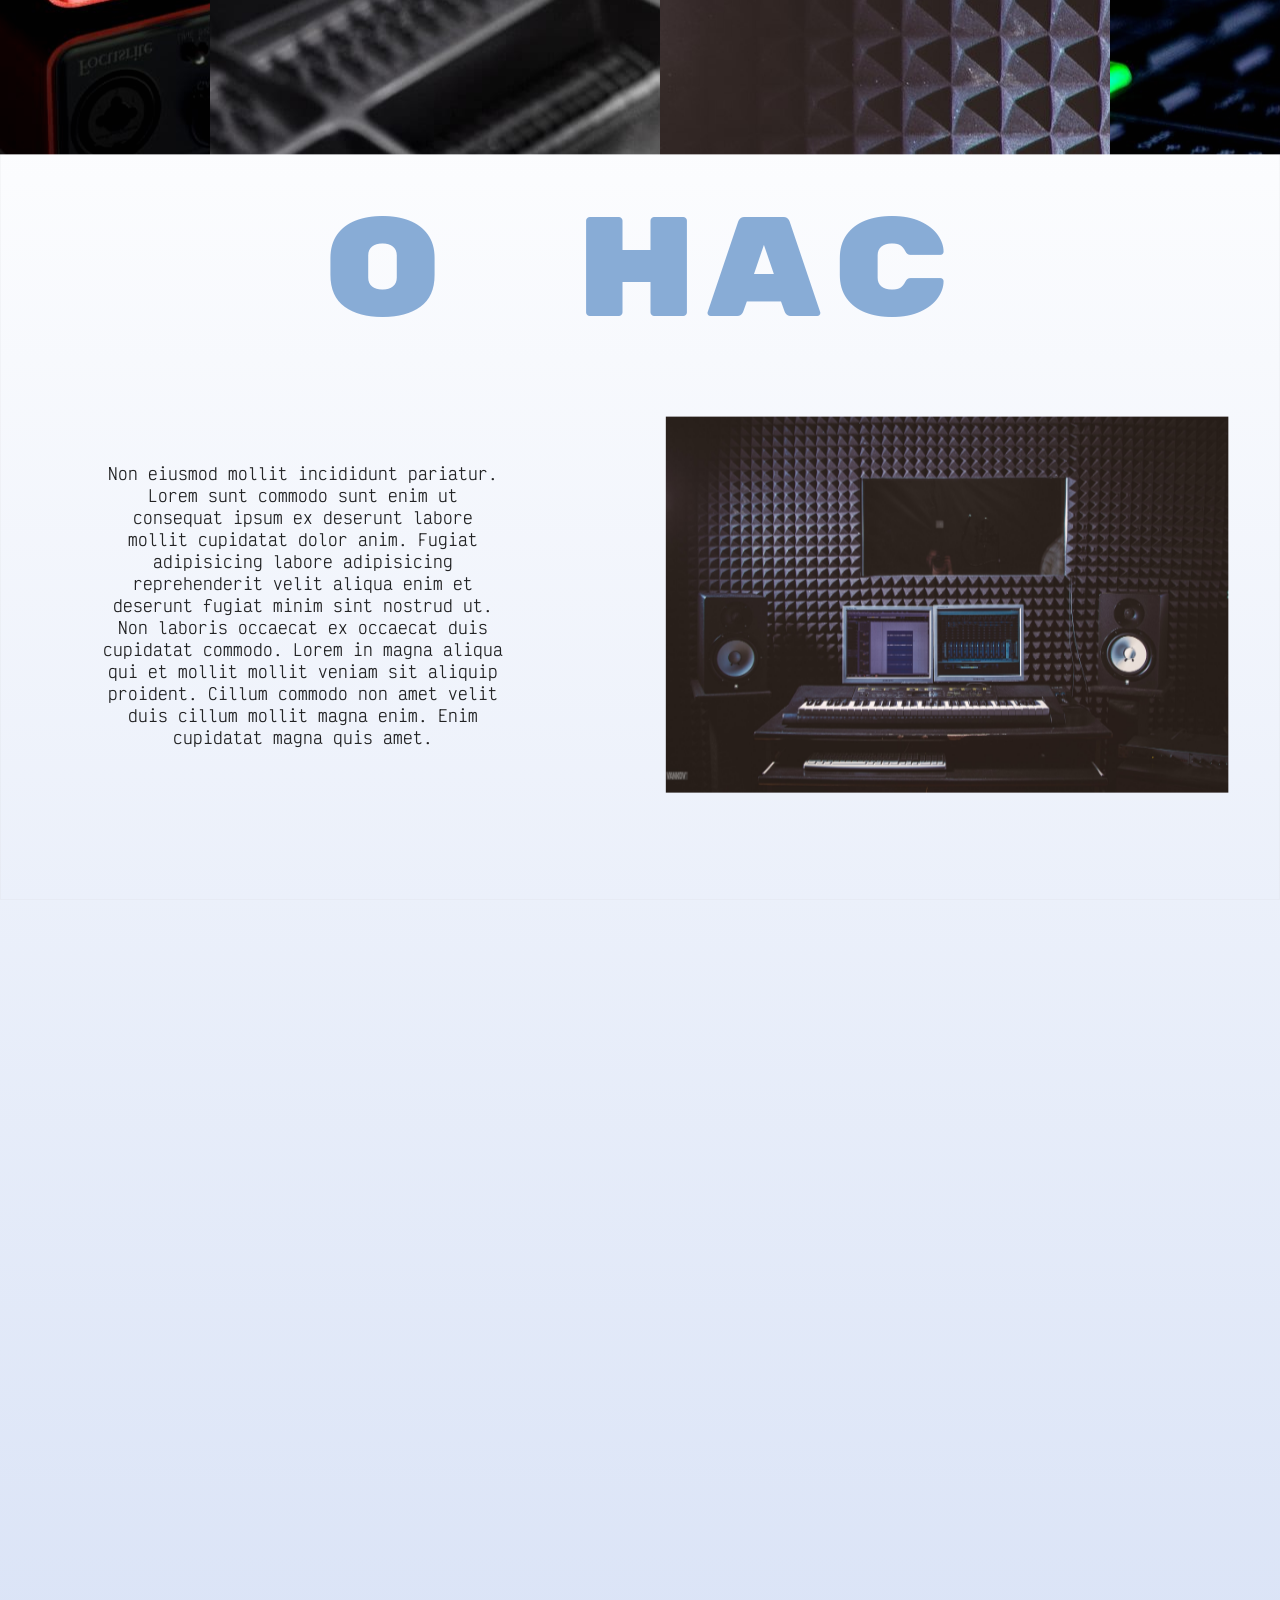
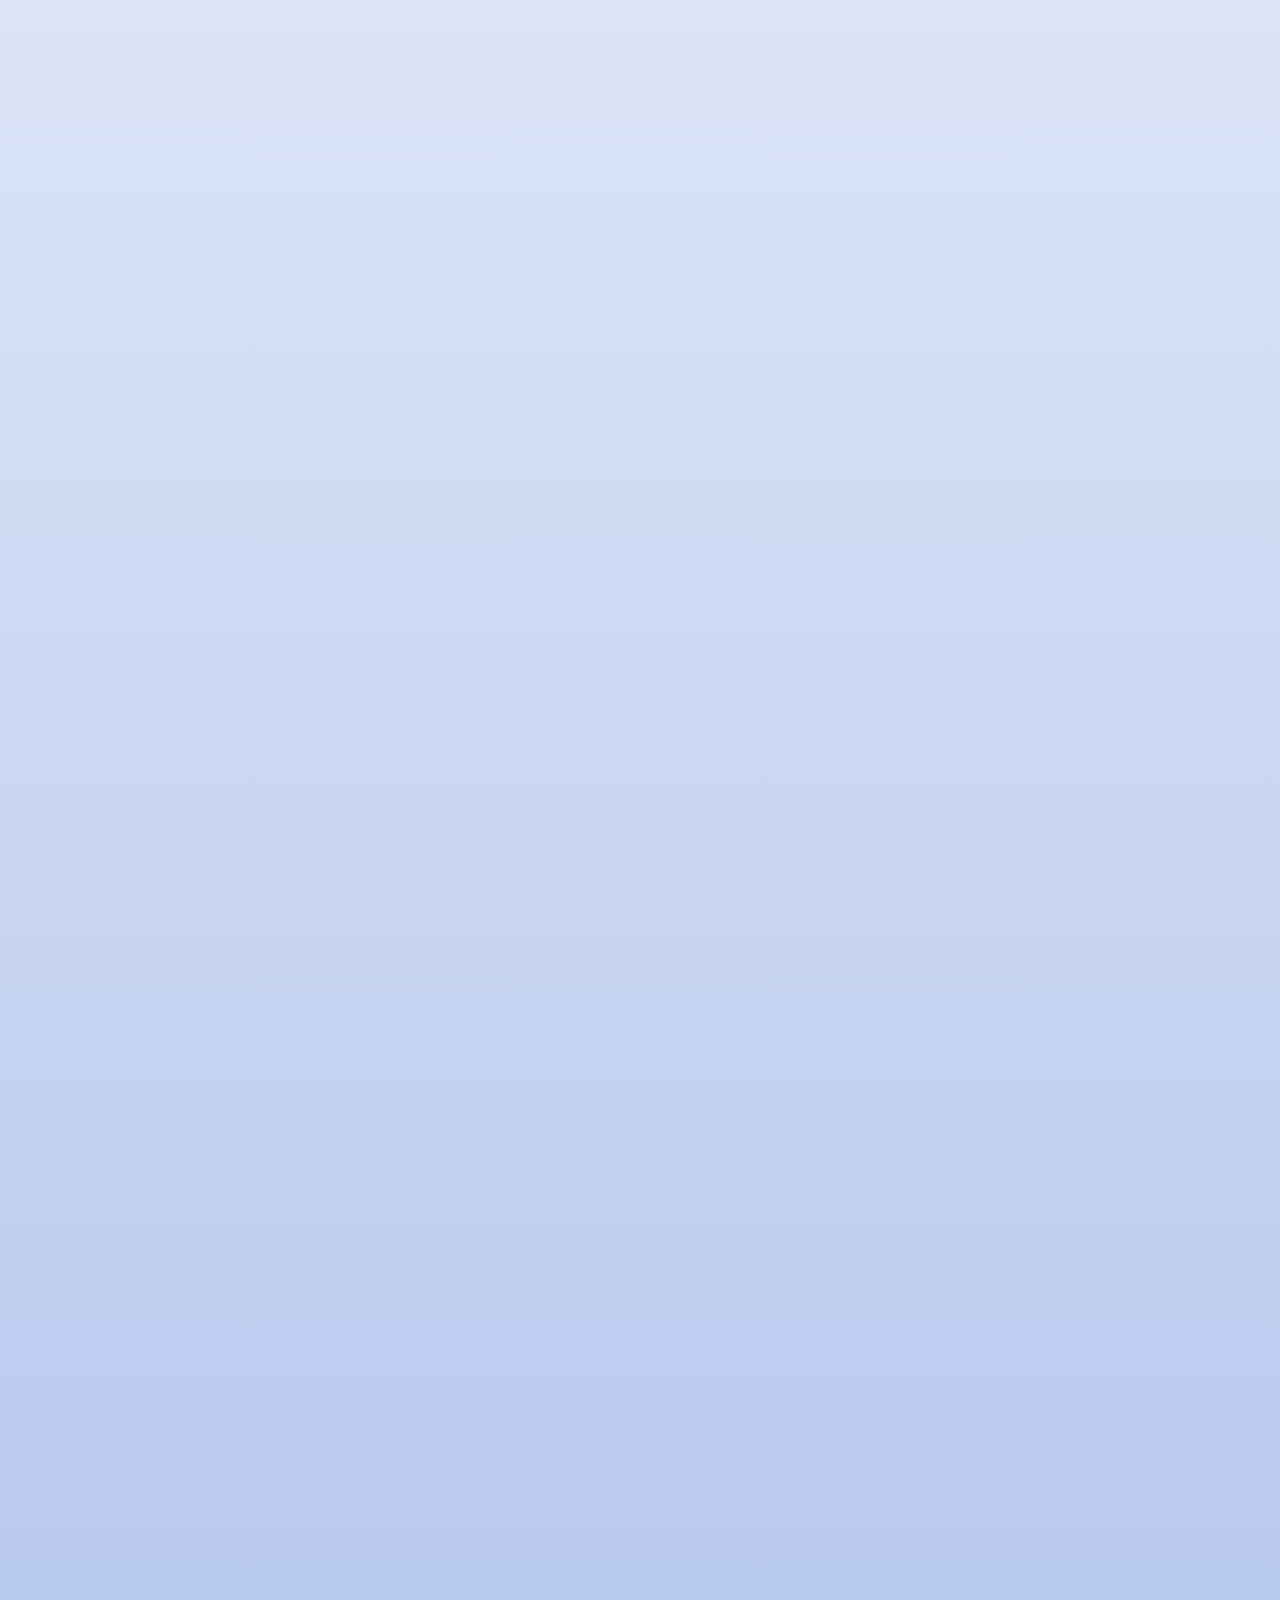
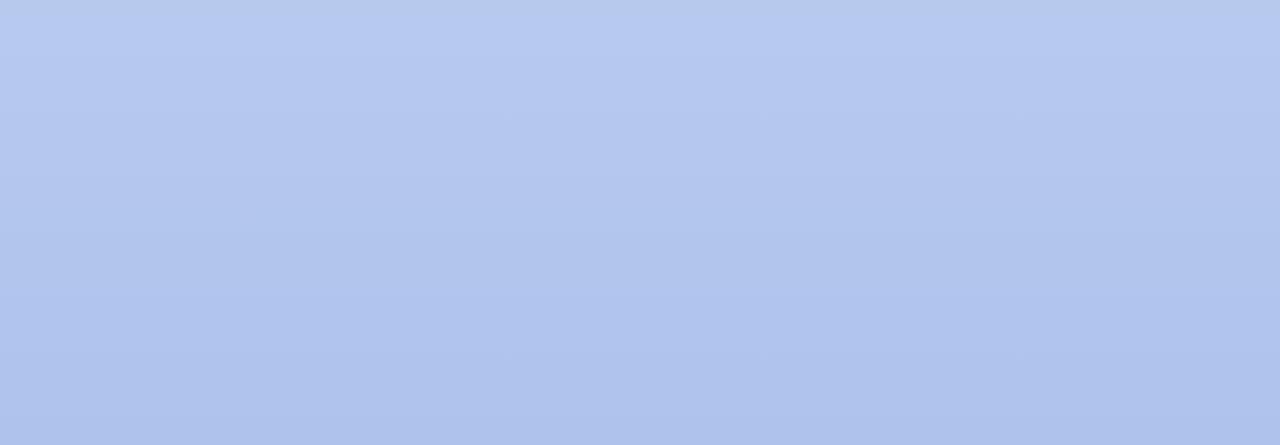
==== commit ba50c54c: "asddwehiodnfnfgsdkfjk" ====
--- a/63Music-master/html/63Music.html
+++ b/63Music-master/html/63Music.html
@@ -55,7 +55,26 @@
                     <div class="services_h1" id="services_h1" data-base="3s">
                         <h1>УСЛУГИ</h1>
                     </div>
-                    
+                    <div class="swiper-container">
+                        <div class="swiper-wrapper">
+                          <div class="swiper-slide">
+                            <img src="../img/card-1.jpg" alt="Card 1">
+                            <div class="slide-text">
+                                <h2>Бит</h2>
+                                <h1>от 1500р</h1>
+                            </div>
+                          </div>
+                          <div class="swiper-slide">
+                            <img src="../img/card-2.jpg" alt="Card 2">
+                          </div>
+                          <div class="swiper-slide">
+                            <img src="../img/card-3.jpg" alt="Card 3">
+                          </div>
+                          <div class="swiper-slide">
+                            <img src="../img/card-4.jpg" alt="Card 4">
+                          </div>
+                        </div>
+                      </div>
                 </div>
             </section>
             
--- a/63Music-master/css/style_services.css
+++ b/63Music-master/css/style_services.css
@@ -31,4 +31,20 @@
    cursor: default;
 }
 
+.swiper-container {
+   width: 100%;
+   height: 100%;
+}
 
+.swiper-wrapper {
+   display: flex;
+   justify-content: center;
+   align-items: center;
+   position: absolute;
+}
+
+.swiper-slide {
+   width: 160px;
+   height: 120px;
+   margin: 20px;
+}
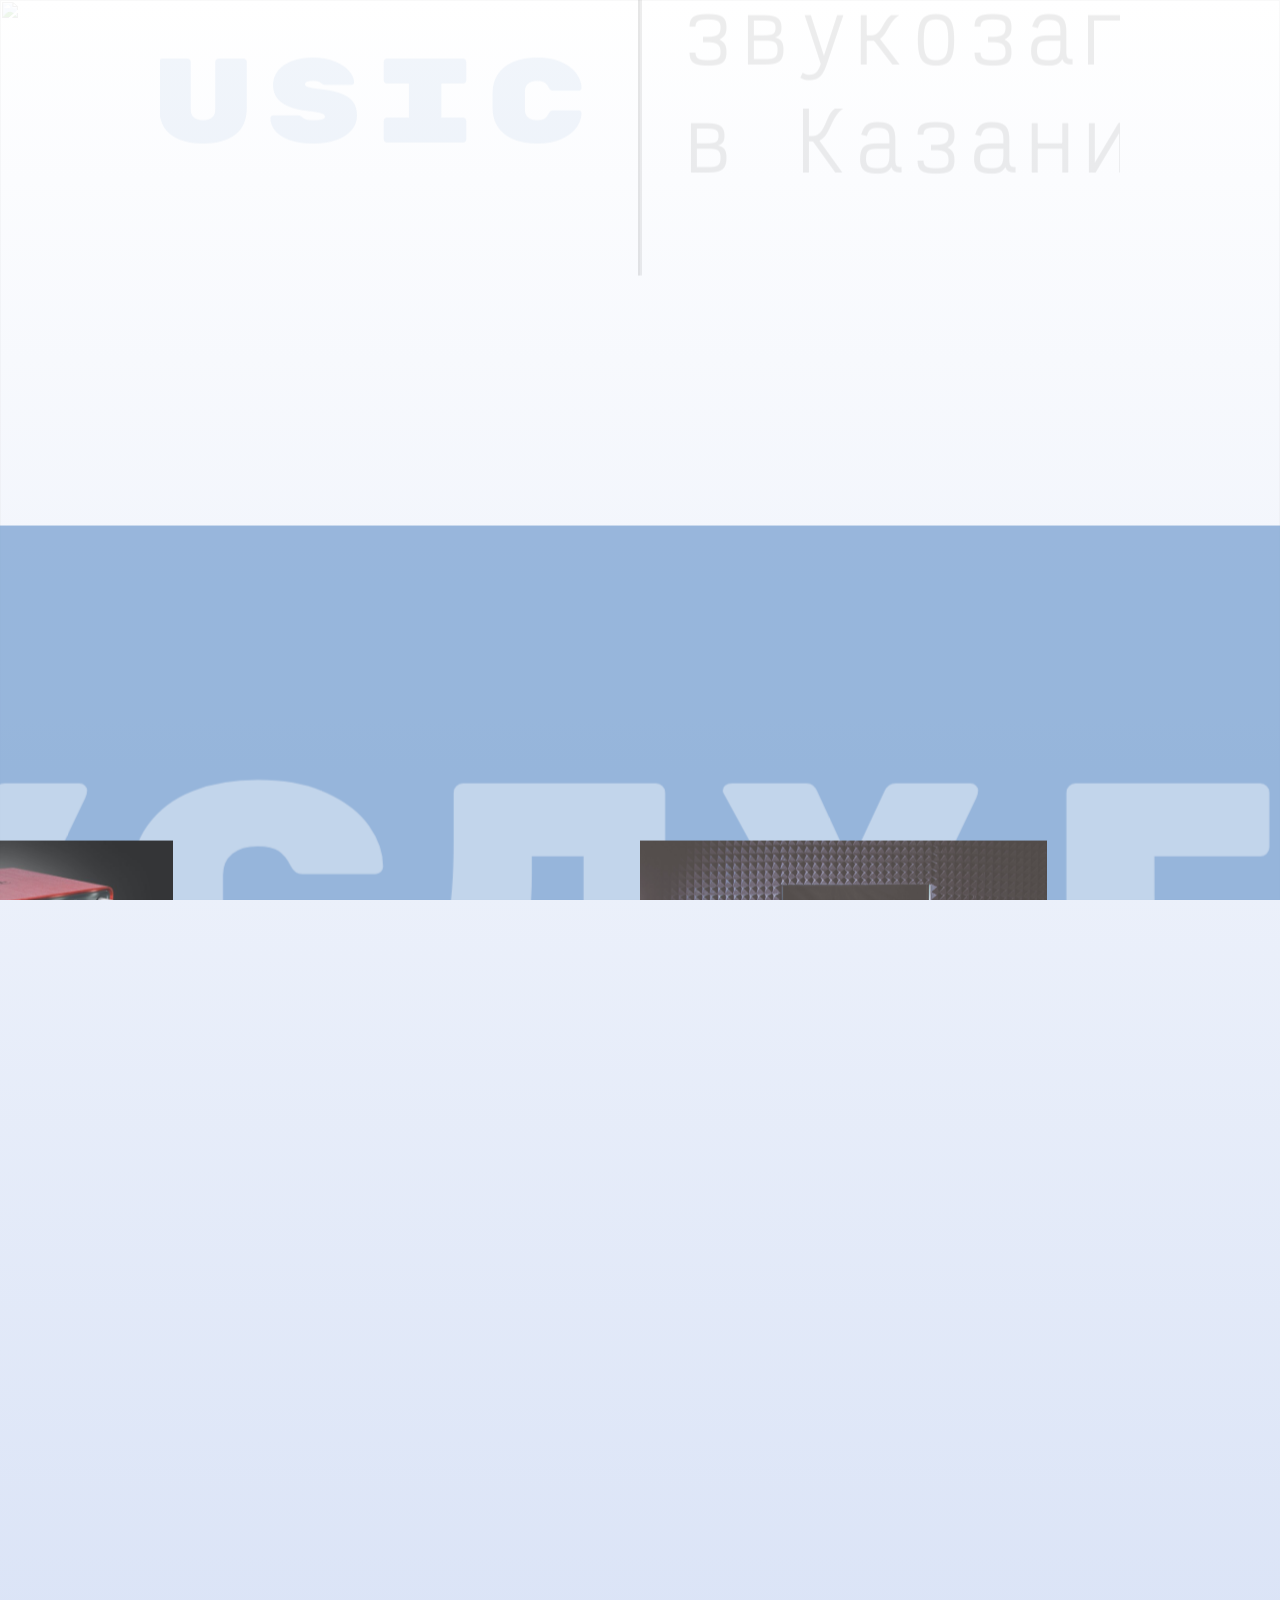
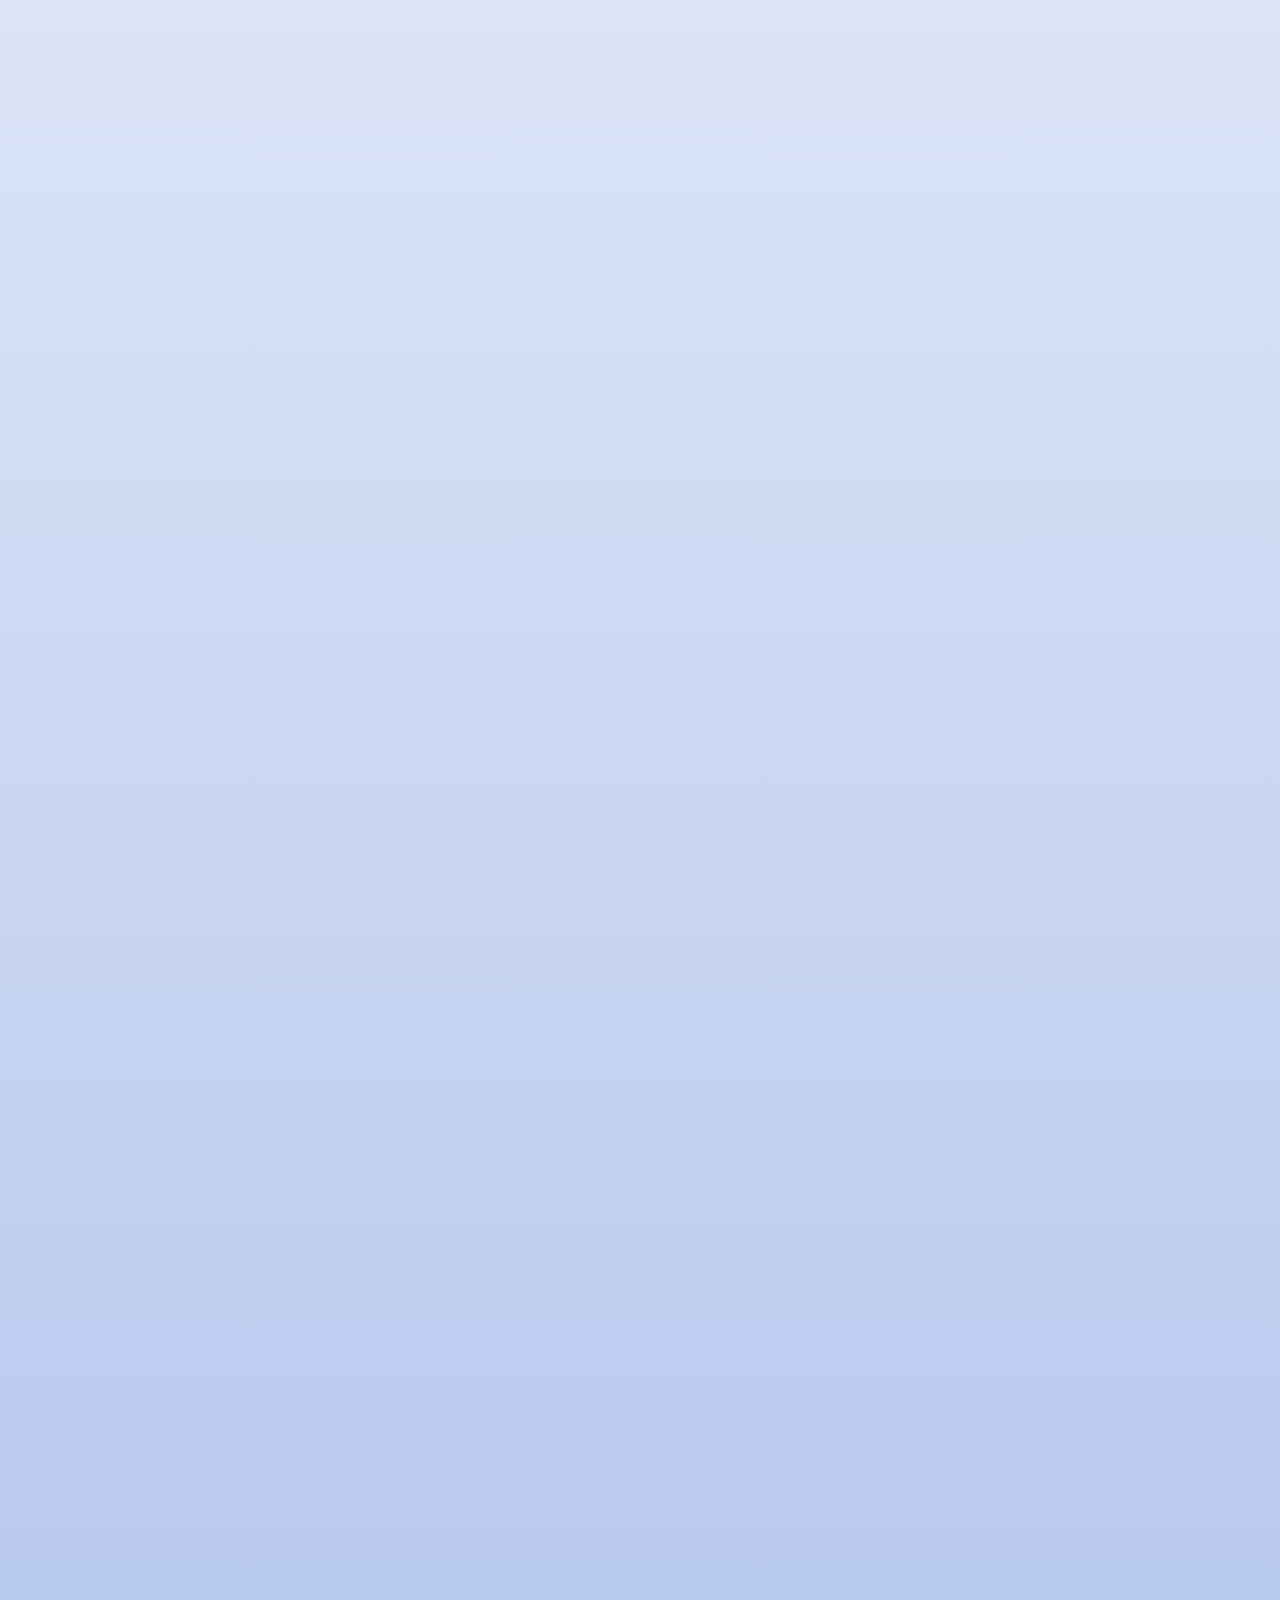
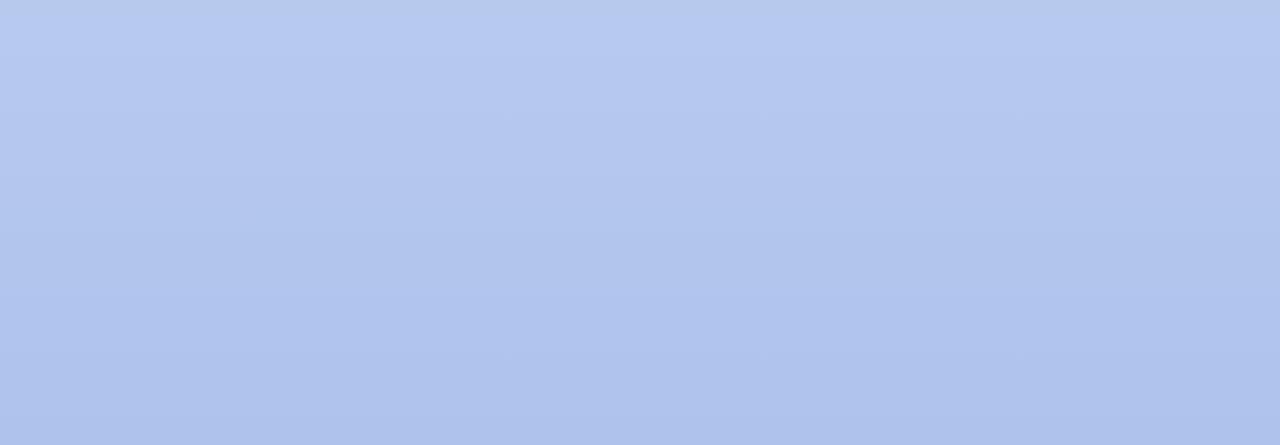
==== commit dc75f5b6: "asddwehiodnfnfgsdk" ====
--- a/63Music-master/html/63Music.html
+++ b/63Music-master/html/63Music.html
@@ -57,20 +57,20 @@
                     </div>
                     <div class="swiper-container">
                         <div class="swiper-wrapper">
-                          <div class="swiper-slide">
+                          <div class="card-1 swiper-slide">
                             <img src="../img/card-1.jpg" alt="Card 1">
                             <div class="slide-text">
                                 <h2>Бит</h2>
                                 <h1>от 1500р</h1>
                             </div>
                           </div>
-                          <div class="swiper-slide">
+                          <div class="card-2 swiper-slide">
                             <img src="../img/card-2.jpg" alt="Card 2">
                           </div>
-                          <div class="swiper-slide">
+                          <div class="card-3 swiper-slide">
                             <img src="../img/card-3.jpg" alt="Card 3">
                           </div>
-                          <div class="swiper-slide">
+                          <div class="card-4 swiper-slide">
                             <img src="../img/card-4.jpg" alt="Card 4">
                           </div>
                         </div>
--- a/63Music-master/css/style_services.css
+++ b/63Music-master/css/style_services.css
@@ -34,17 +34,33 @@
 .swiper-container {
    width: 100%;
    height: 100%;
+   display: flex;
+   justify-content: center;
+   align-items: center;
+   position: relative;
+}
+
+.swiper-slide {
+   width: 3px;
+   height: 270px;
+}
+
+.swiper-slide img {
+   width: 100%;
+   height: 100%;
+}
+
+.card-2 {
+   margin-top: 13%;
+}
+
+.card-4 {
+   margin-top: 13%;
 }
 
 .swiper-wrapper {
    display: flex;
    justify-content: center;
    align-items: center;
-   position: absolute;
-}
 
-.swiper-slide {
-   width: 160px;
-   height: 120px;
-   margin: 20px;
 }
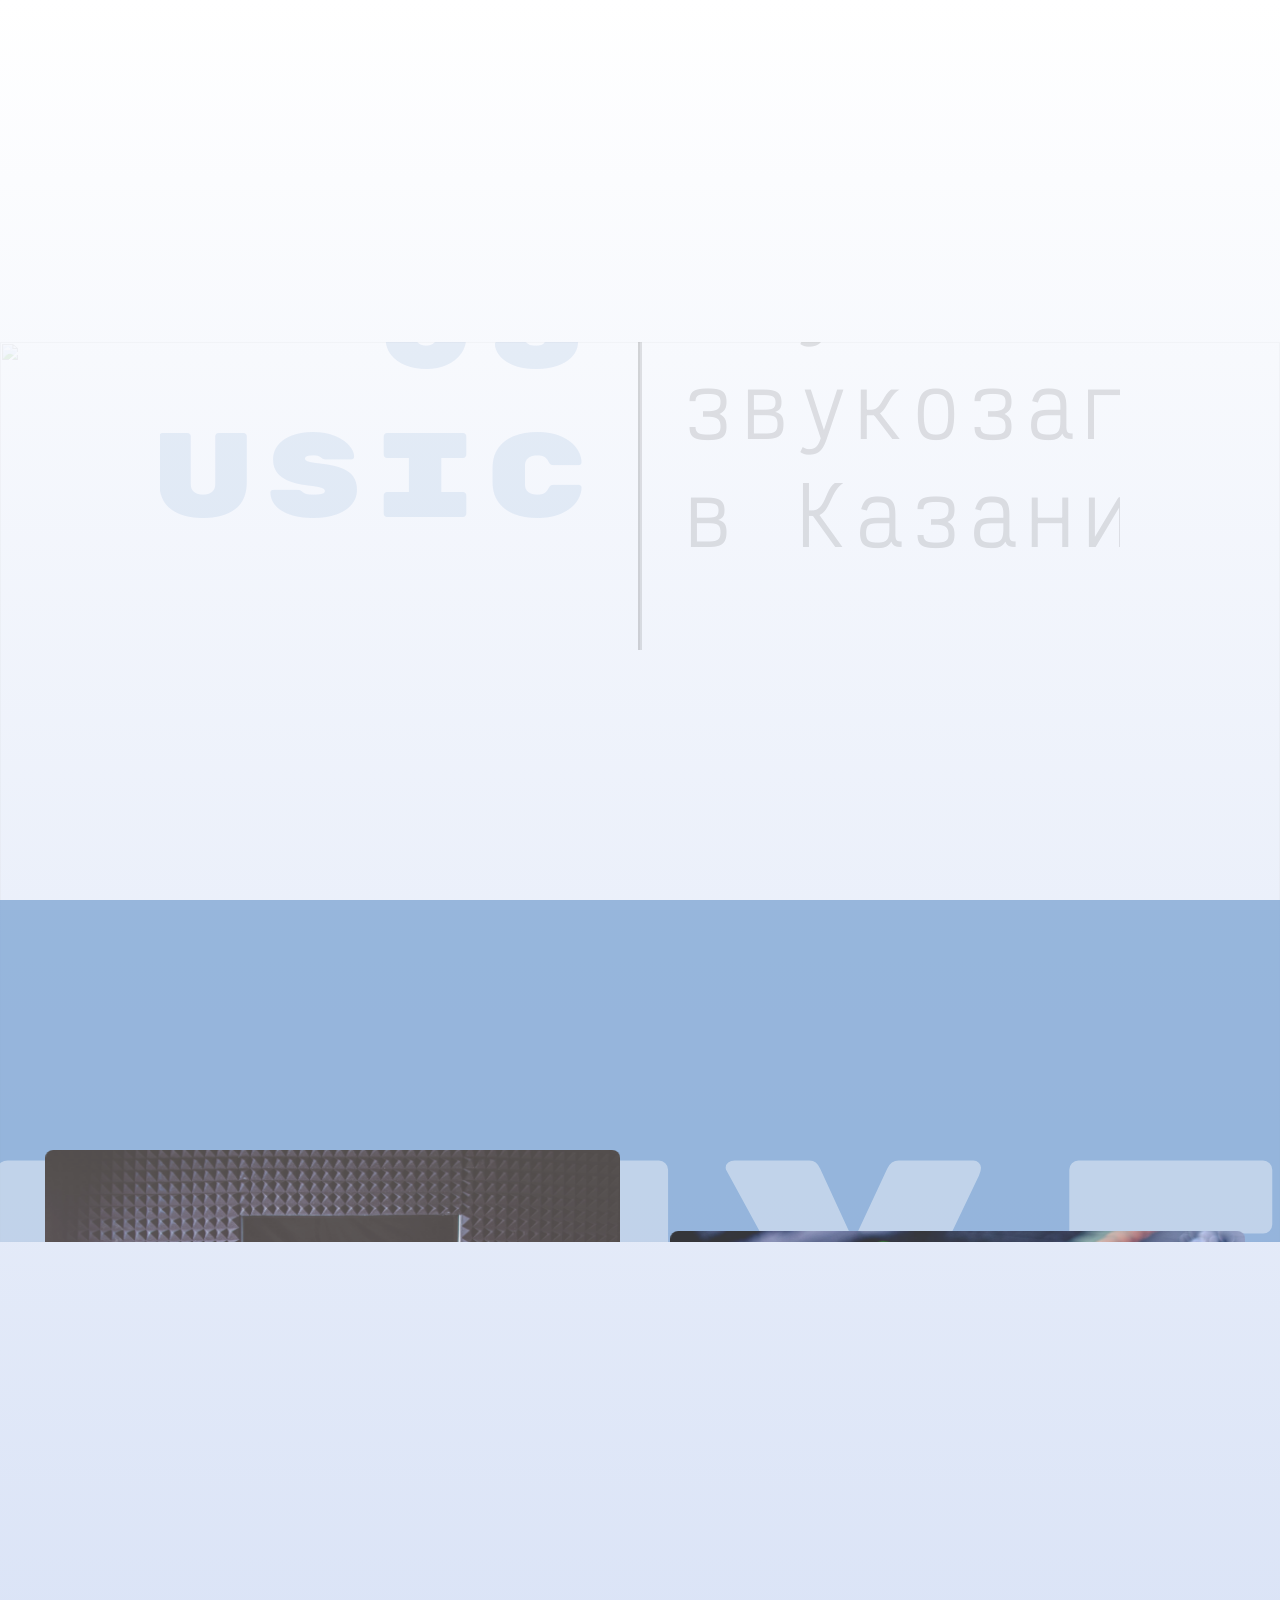
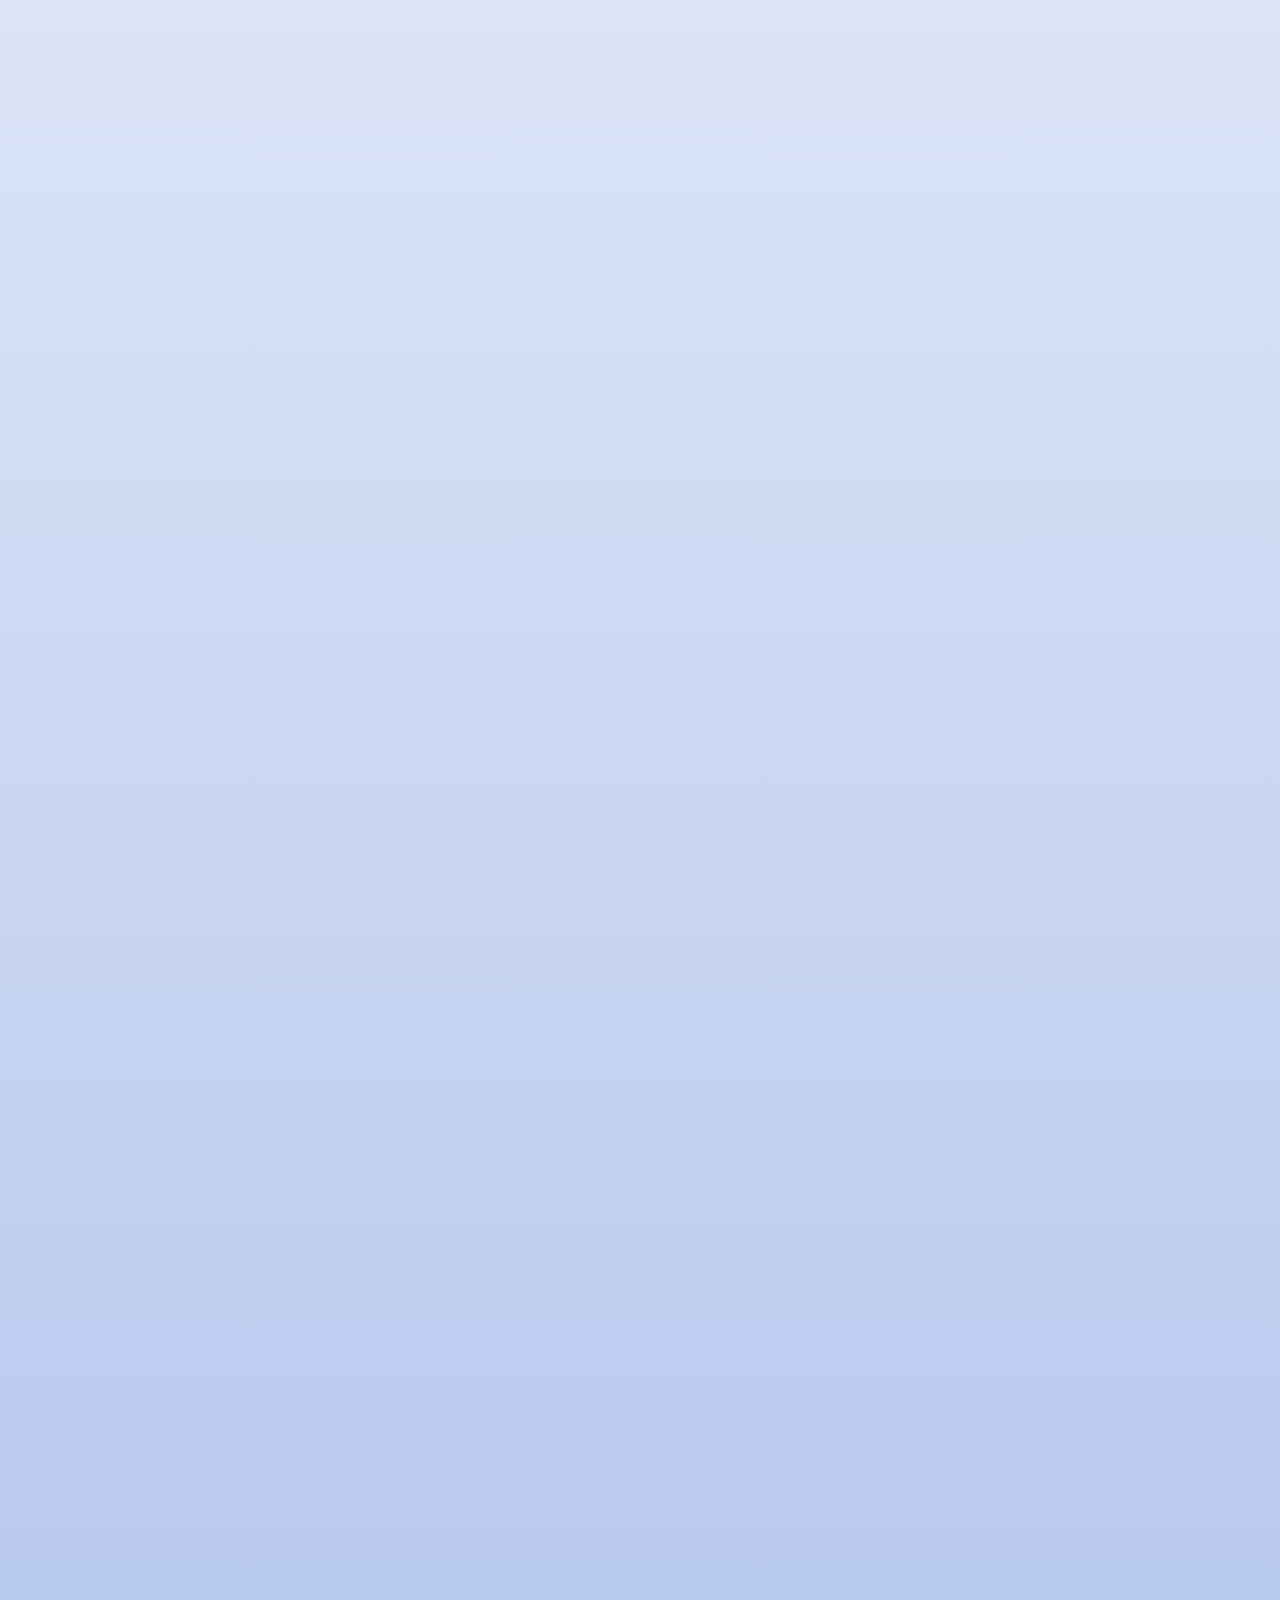
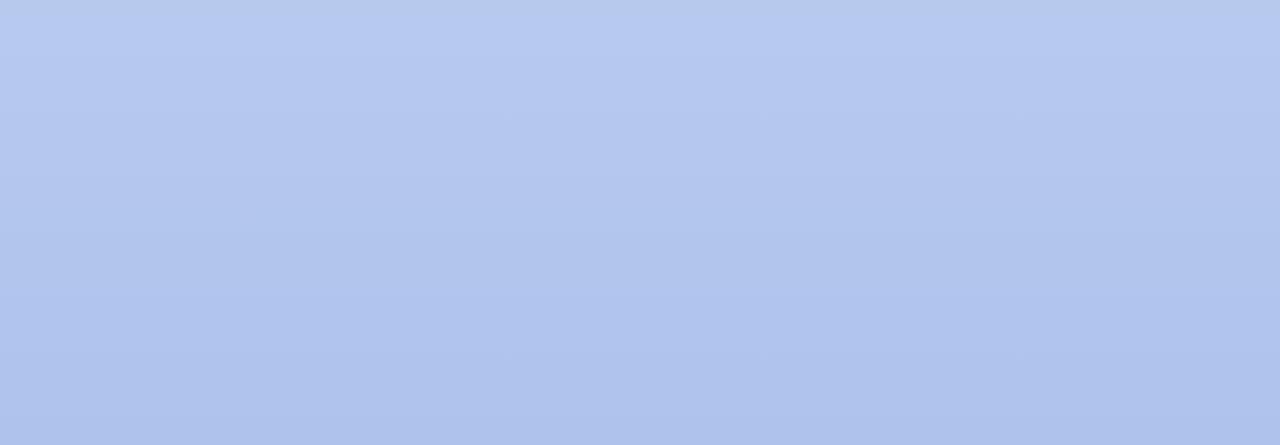
==== commit 2ac663fc: "asddwehiodnfnfgsdsaawads" ====
--- a/63Music-master/html/63Music.html
+++ b/63Music-master/html/63Music.html
@@ -59,10 +59,7 @@
                         <div class="swiper-wrapper">
                           <div class="card-1 swiper-slide">
                             <img src="../img/card-1.jpg" alt="Card 1">
-                            <div class="slide-text">
-                                <h2>Бит</h2>
-                                <h1>от 1500р</h1>
-                            </div>
+                            
                           </div>
                           <div class="card-2 swiper-slide">
                             <img src="../img/card-2.jpg" alt="Card 2">
--- a/63Music-master/css/style_services.css
+++ b/63Music-master/css/style_services.css
@@ -38,16 +38,24 @@
    justify-content: center;
    align-items: center;
    position: relative;
+   margin: 0 auto; /* Добавлено для центрирования */
+   padding: 0 20px; /* Добавлено отступы по бокам */
+   box-sizing: border-box; /* Добавлено чтобы padding не увеличивал общую ширину */
 }
 
 .swiper-slide {
-   width: 3px;
-   height: 270px;
+   width: 300px;
+   height: 400px;
+   display: flex;
+   justify-content: center;
+   align-items: center;
 }
 
 .swiper-slide img {
    width: 100%;
    height: 100%;
+   object-fit: cover;
+   border-radius: 8px;
 }
 
 .card-2 {
@@ -62,5 +70,8 @@
    display: flex;
    justify-content: center;
    align-items: center;
-
+   width: 100%;
+   height: 80%;
+   gap: 20px;
+   margin: 0 auto; /* Дополнительное центрирование */
 }
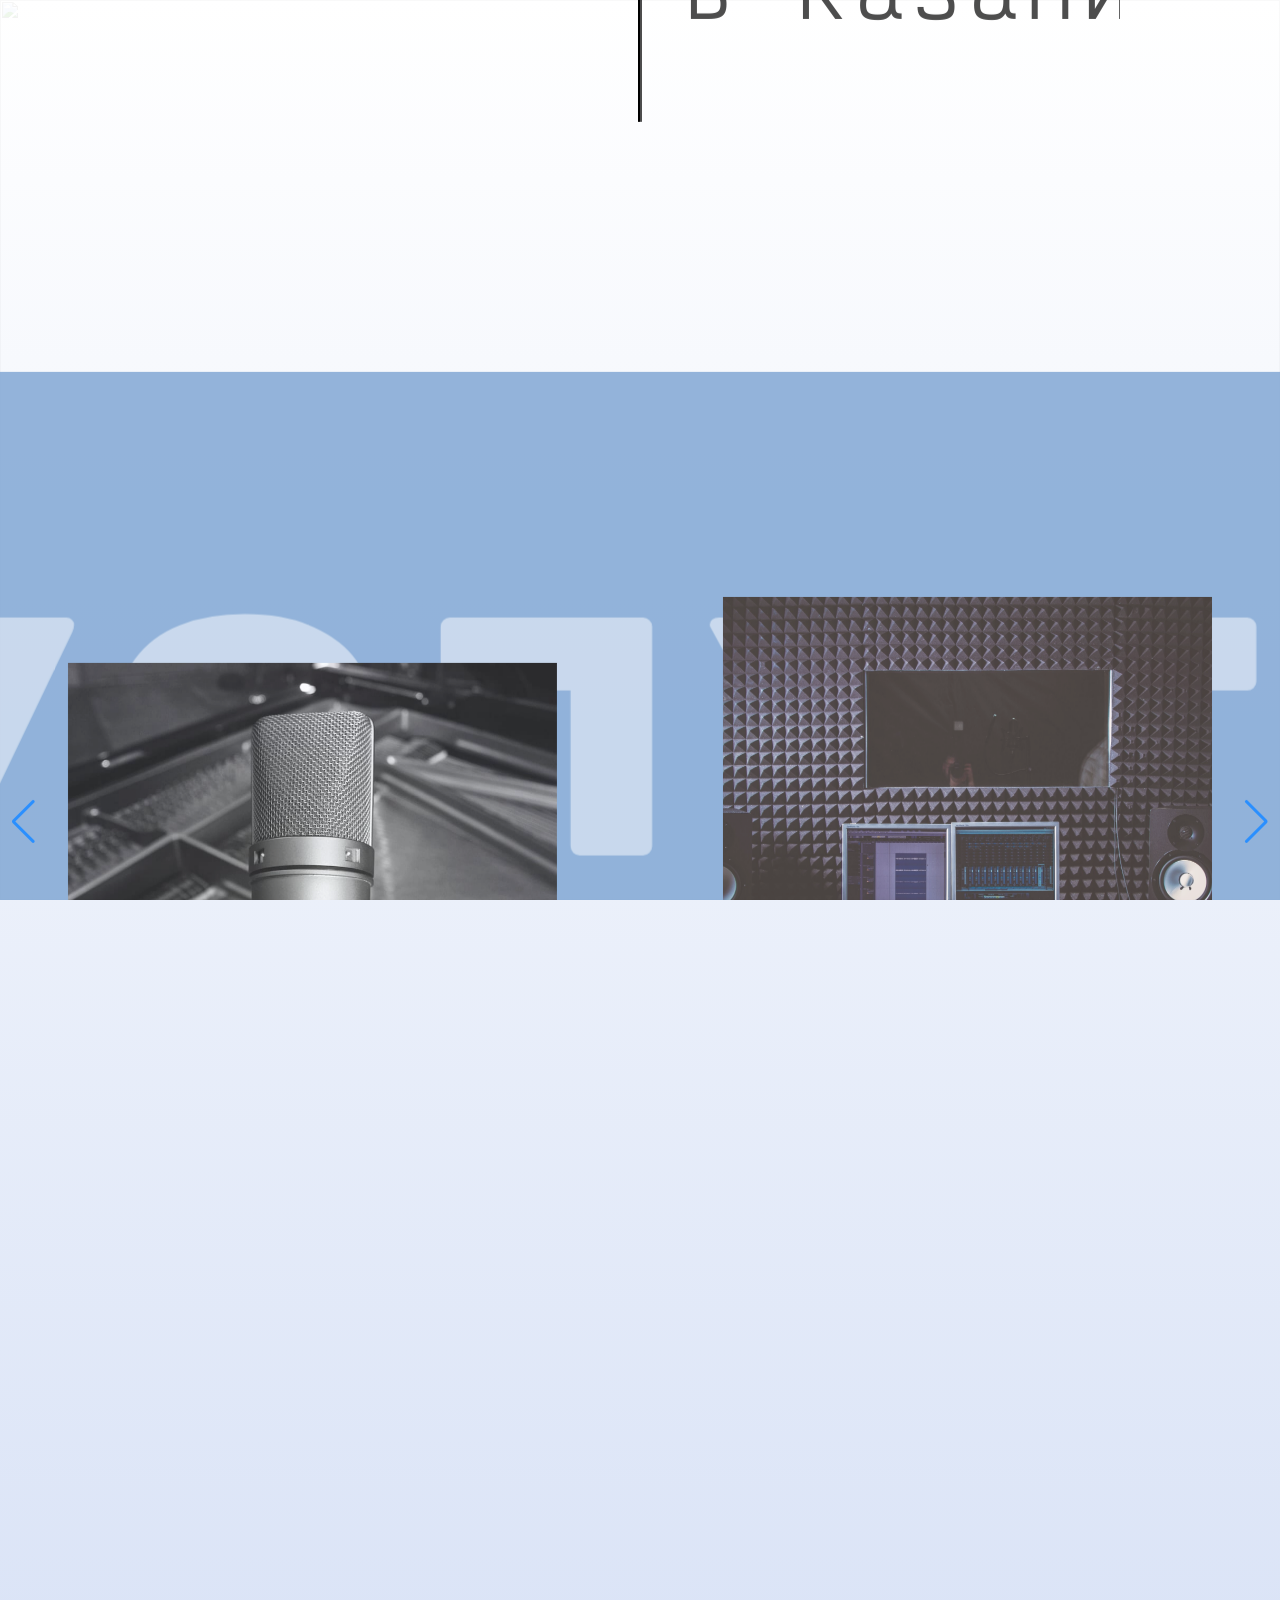
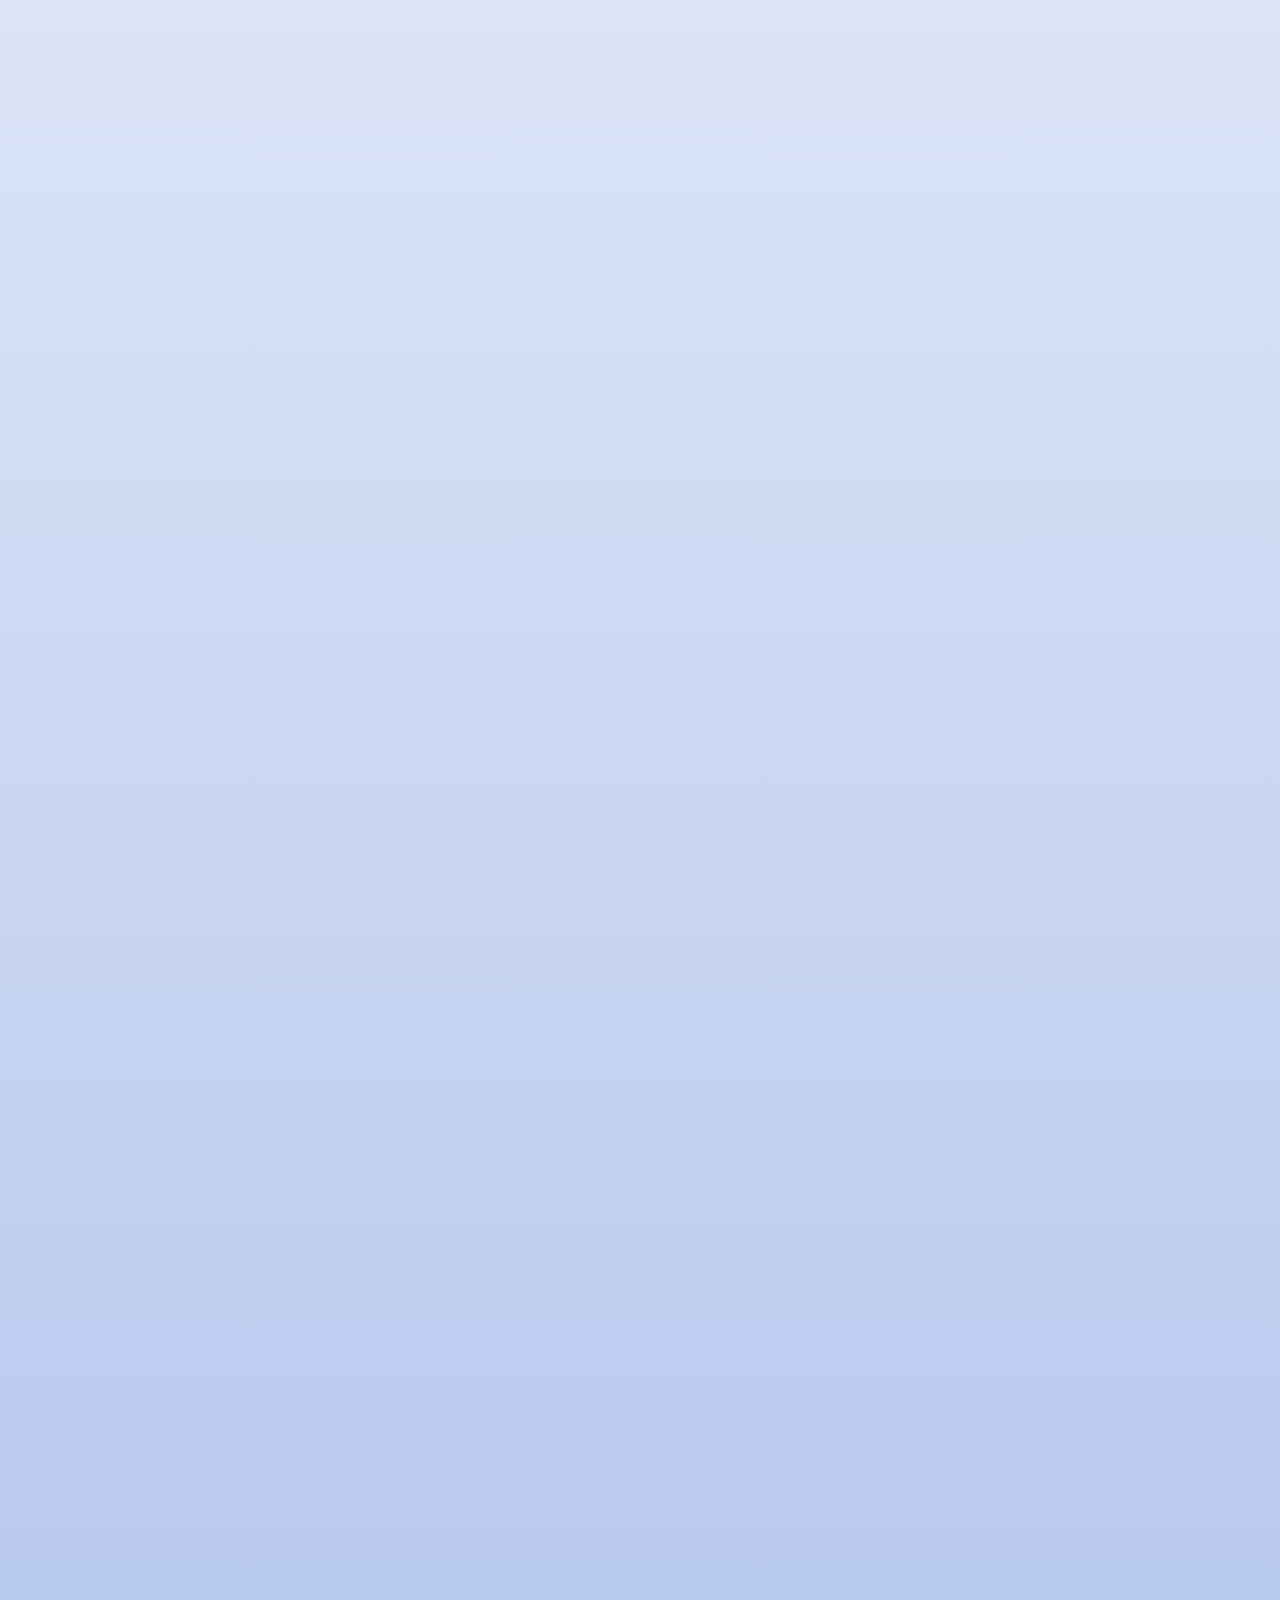
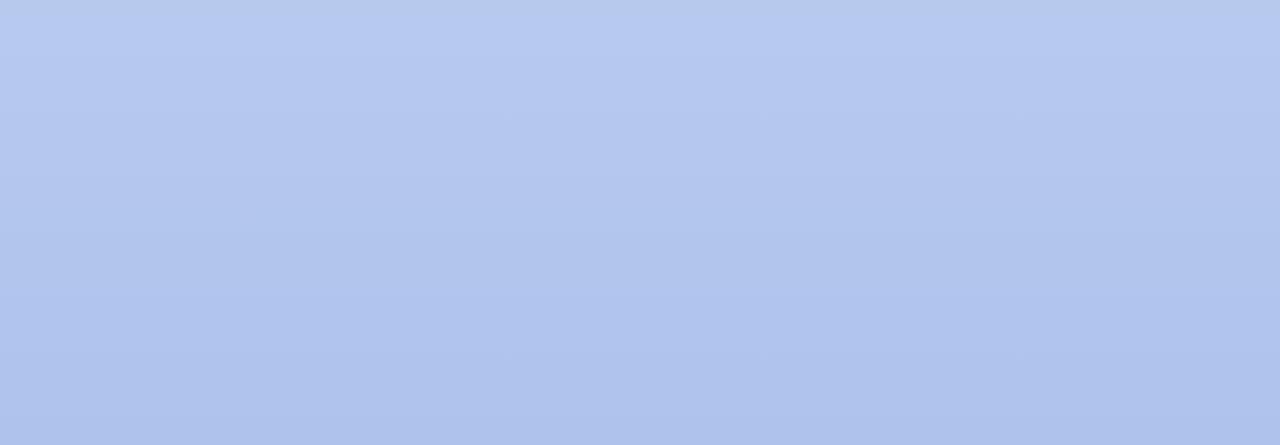
==== commit c68e29a8: "Create Cards" ====
--- a/63Music-master/html/63Music.html
+++ b/63Music-master/html/63Music.html
@@ -57,21 +57,24 @@
                     </div>
                     <div class="swiper-container">
                         <div class="swiper-wrapper">
-                          <div class="card-1 swiper-slide">
+                            <div class="card-1 swiper-slide" name="mixing">
                             <img src="../img/card-1.jpg" alt="Card 1">
                             
-                          </div>
-                          <div class="card-2 swiper-slide">
+                            </div>
+                            <div class="card-2 swiper-slide" name="record">
                             <img src="../img/card-2.jpg" alt="Card 2">
-                          </div>
-                          <div class="card-3 swiper-slide">
+                            </div>
+                            <div class="card-3 swiper-slide" name="rent">
                             <img src="../img/card-3.jpg" alt="Card 3">
-                          </div>
-                          <div class="card-4 swiper-slide">
+                            </div>
+                            <div class="card-4 swiper-slide" name="bit">
                             <img src="../img/card-4.jpg" alt="Card 4">
-                          </div>
+                            </div>
                         </div>
-                      </div>
+                        <div class="swiper-button-next"></div>
+                        <div class="swiper-button-prev"></div>
+                    </div>
+                        
                 </div>
             </section>
             
--- a/63Music-master/css/style_services.css
+++ b/63Music-master/css/style_services.css
@@ -44,18 +44,28 @@
 }
 
 .swiper-slide {
-   width: 300px;
-   height: 400px;
+   width: 250px;
+   height: 450px;
    display: flex;
    justify-content: center;
    align-items: center;
+   margin: 30px;
+}
+
+.swiper-slide:hover {
+   cursor: pointer;
 }
 
 .swiper-slide img {
-   width: 100%;
+   width: 85%;
    height: 100%;
    object-fit: cover;
-   border-radius: 8px;
+   transition: all 1s ease;
+}
+
+.swiper-slide img:hover {
+   width: 95%;
+   height: 110%;
 }
 
 .card-2 {
@@ -71,7 +81,7 @@
    justify-content: center;
    align-items: center;
    width: 100%;
-   height: 80%;
+   height: 100%;
    gap: 20px;
    margin: 0 auto; /* Дополнительное центрирование */
 }
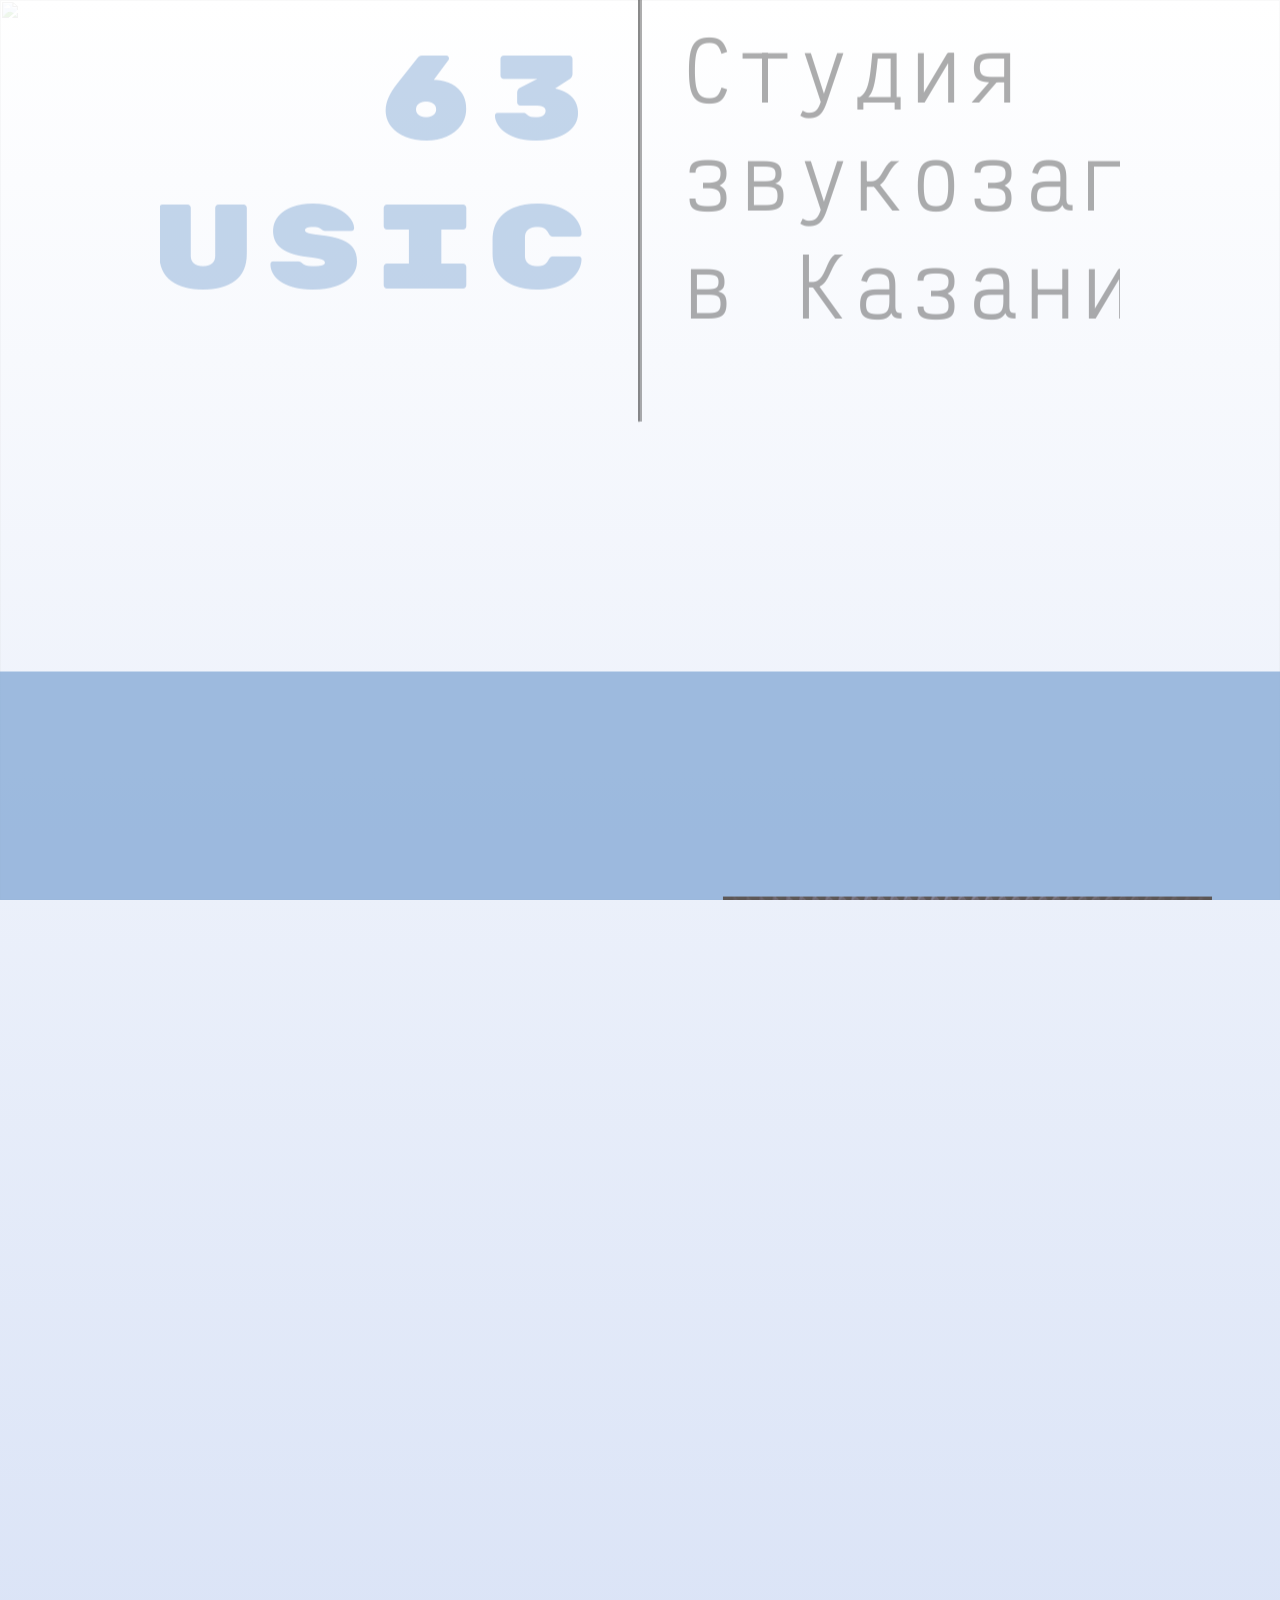
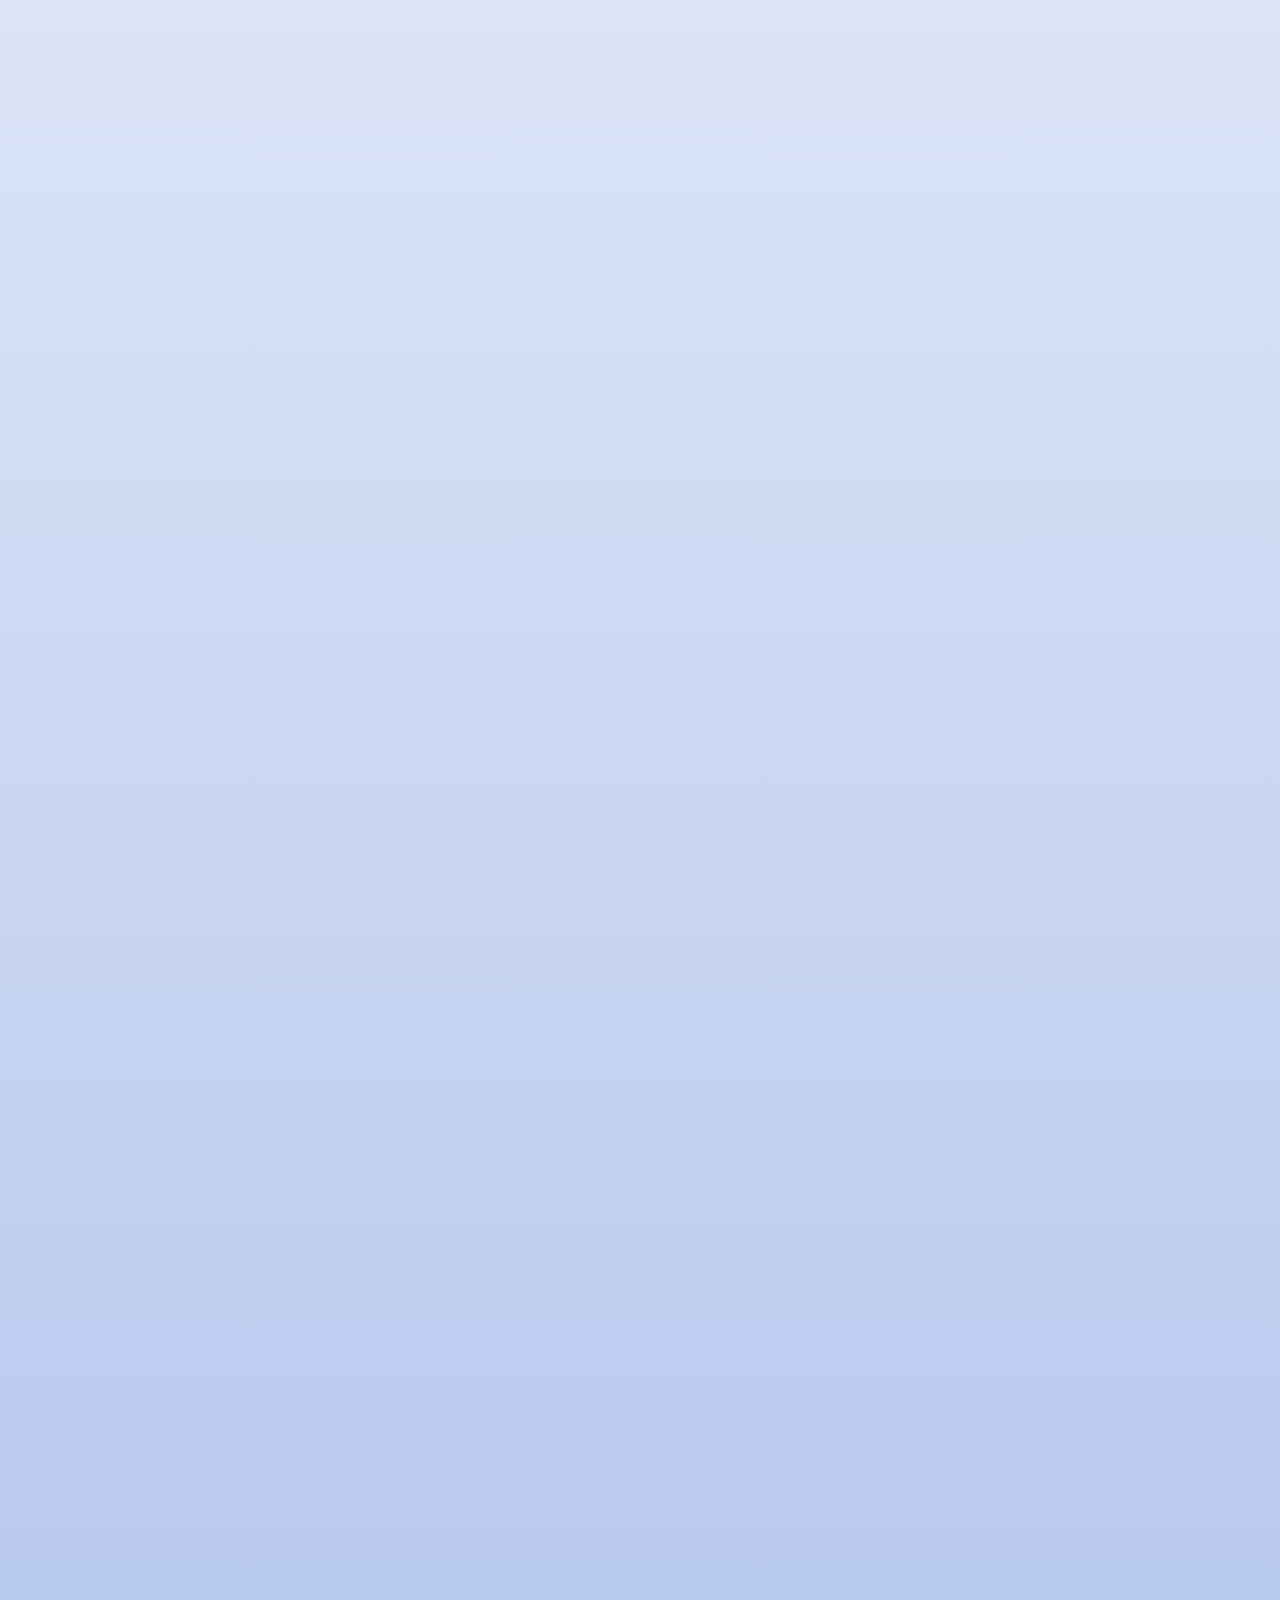
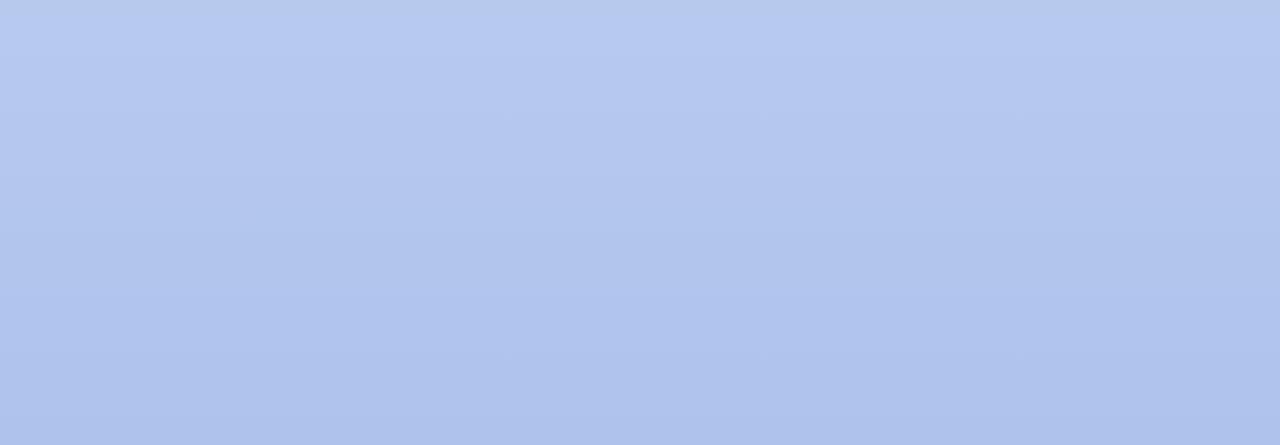
==== commit 652afe93: "Create Cards Text" ====
--- a/63Music-master/html/63Music.html
+++ b/63Music-master/html/63Music.html
@@ -58,11 +58,14 @@
                     <div class="swiper-container">
                         <div class="swiper-wrapper">
                             <div class="card-1 swiper-slide" name="mixing">
-                            <img src="../img/card-1.jpg" alt="Card 1">
-                            
+                                <img src="../img/card-1.jpg" alt="Card 1">
+                                <div class="card_text">
+                                    <h2>СВЕДЕНИЕ</h2>
+                                    <h1>от 1500р</h1>
+                                </div>
                             </div>
                             <div class="card-2 swiper-slide" name="record">
-                            <img src="../img/card-2.jpg" alt="Card 2">
+                                <img src="../img/card-2.jpg" alt="Card 2">
                             </div>
                             <div class="card-3 swiper-slide" name="rent">
                             <img src="../img/card-3.jpg" alt="Card 3">
--- a/63Music-master/css/style_services.css
+++ b/63Music-master/css/style_services.css
@@ -64,8 +64,8 @@
 }
 
 .swiper-slide img:hover {
-   width: 95%;
-   height: 110%;
+   width: 90%;
+   height: 105%;
 }
 
 .card-2 {
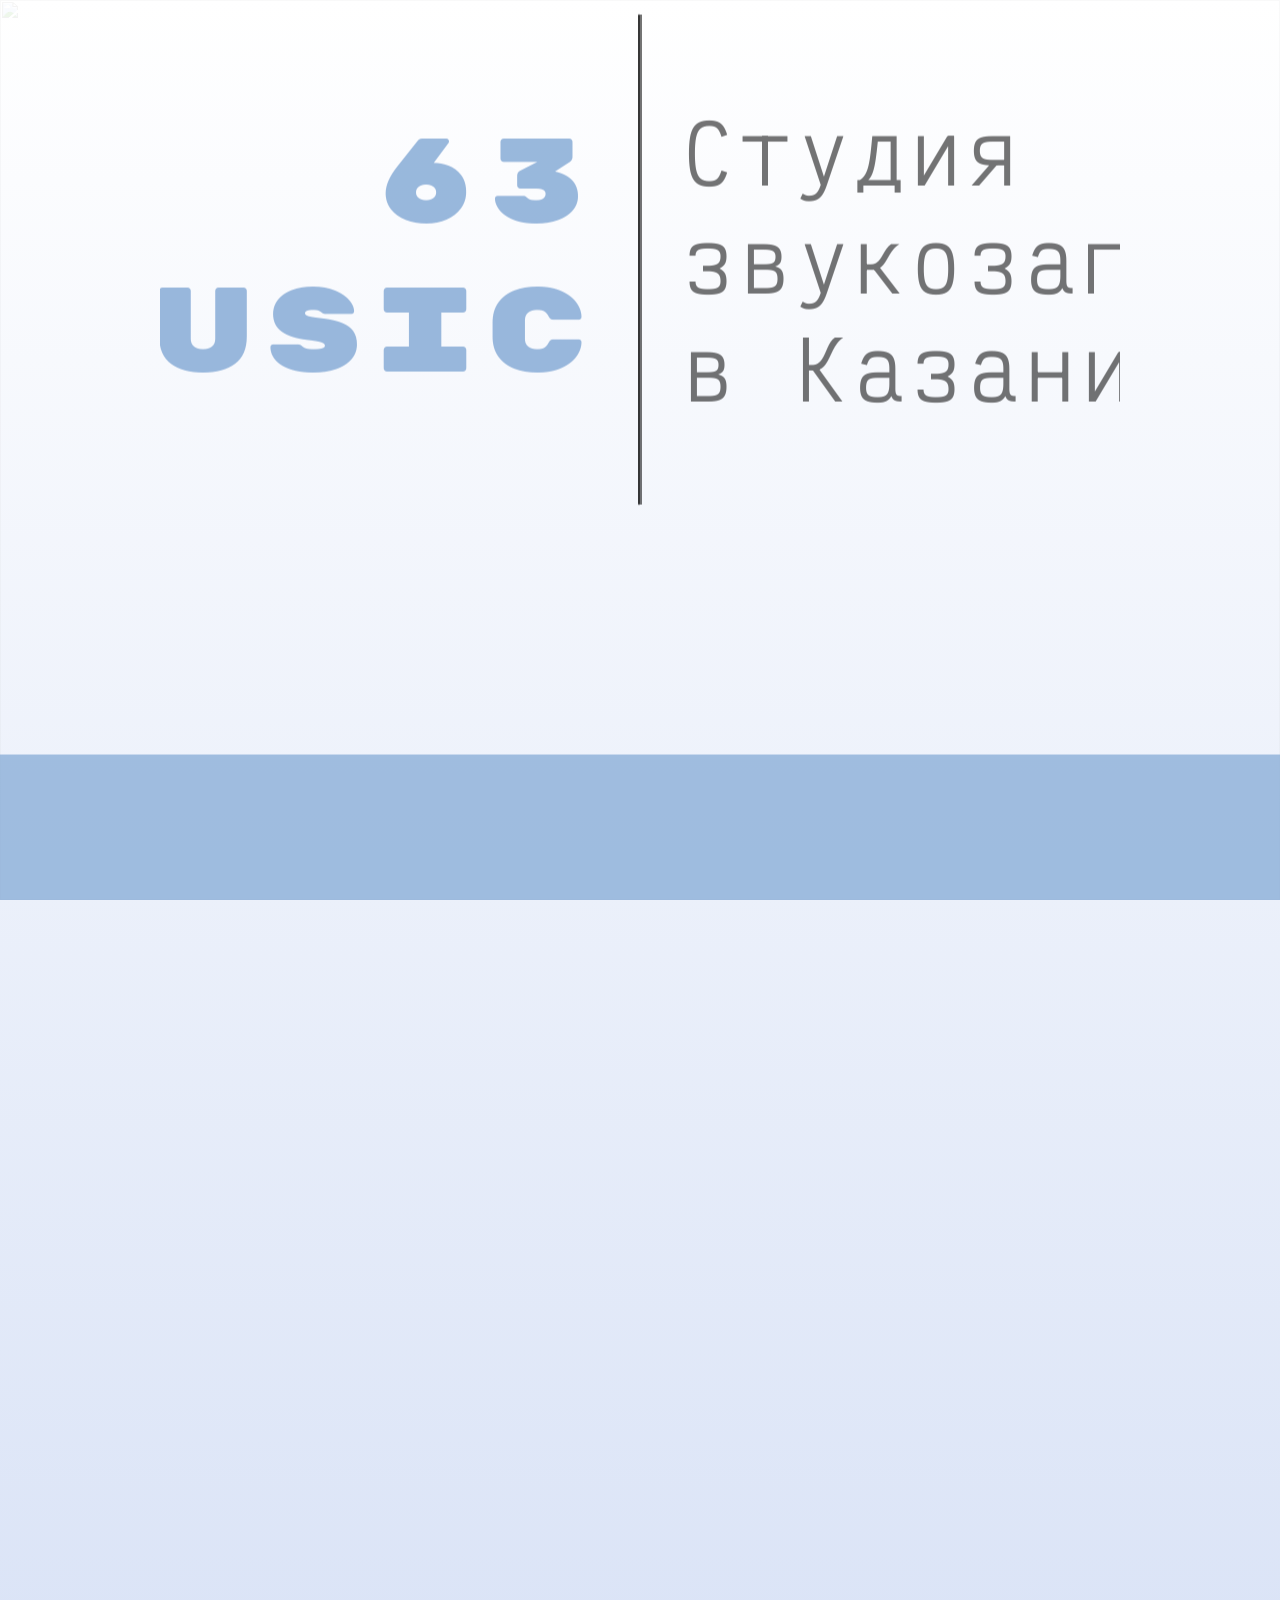
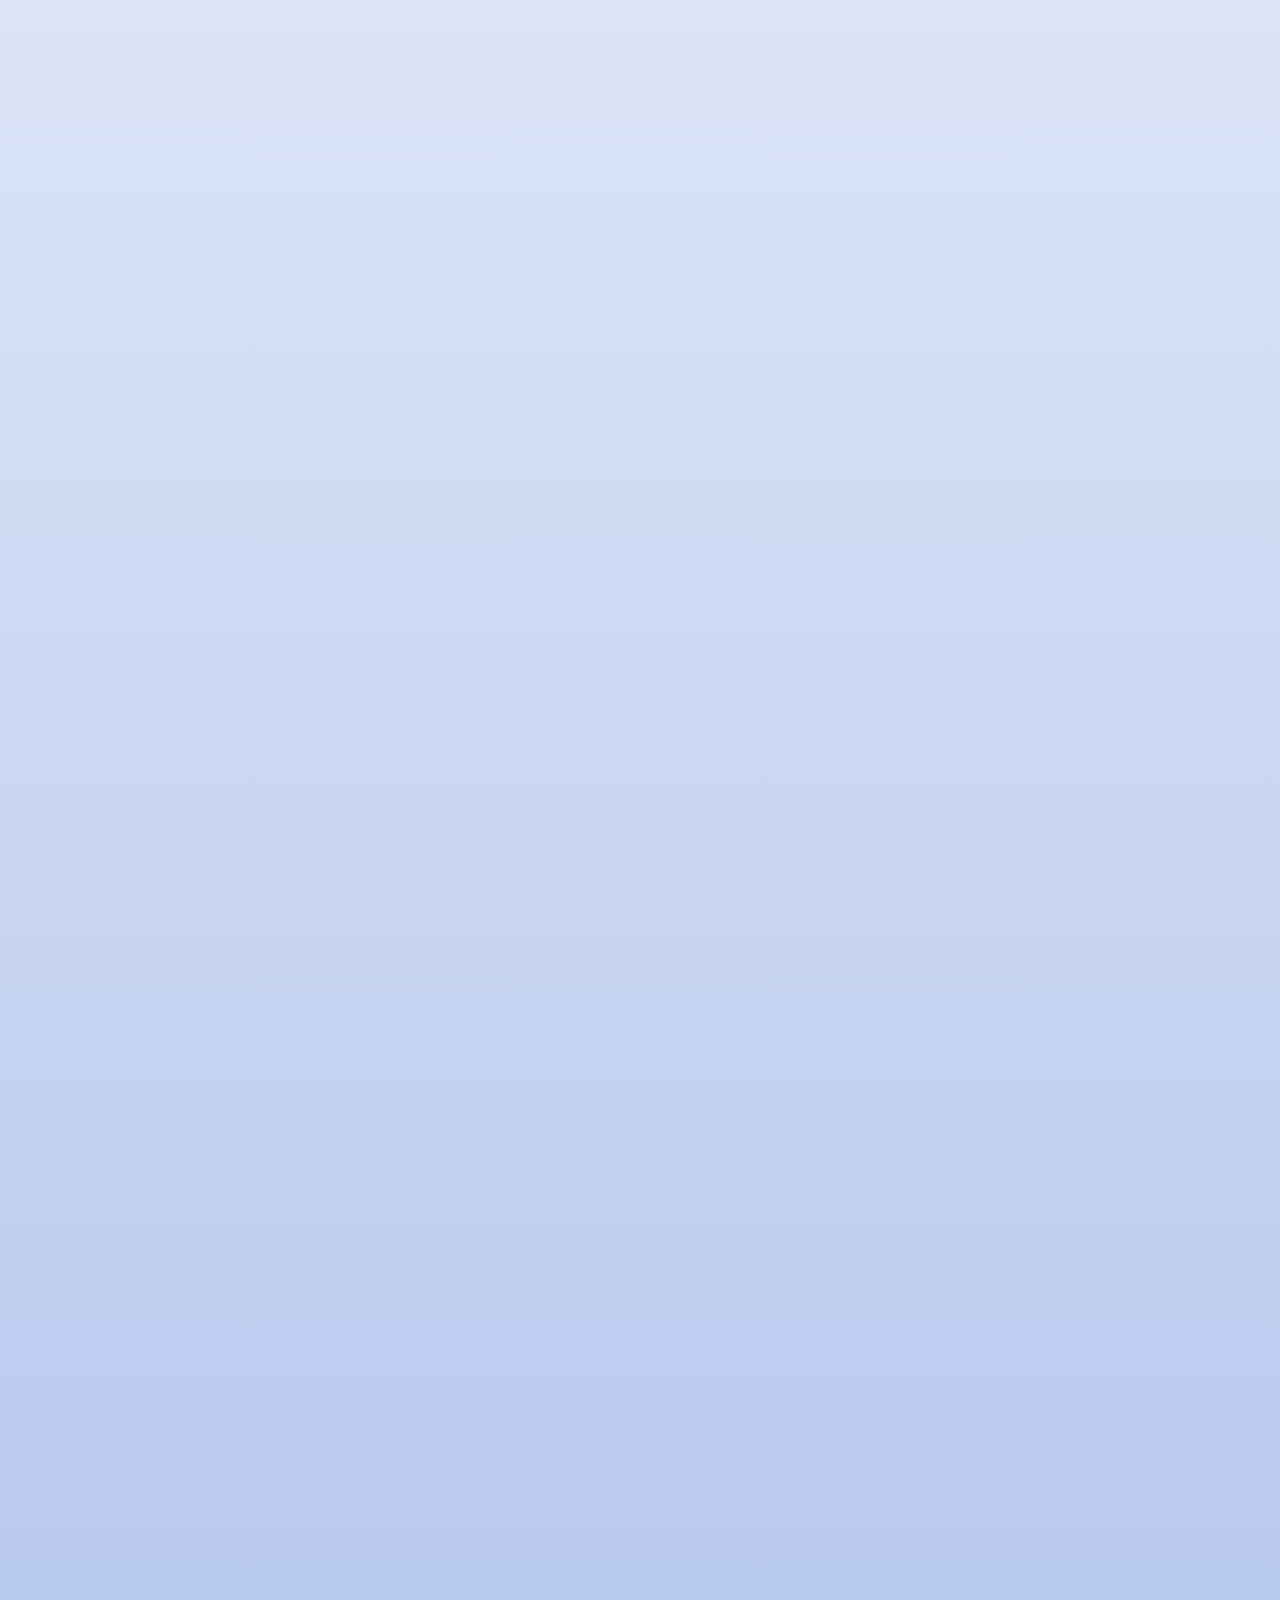
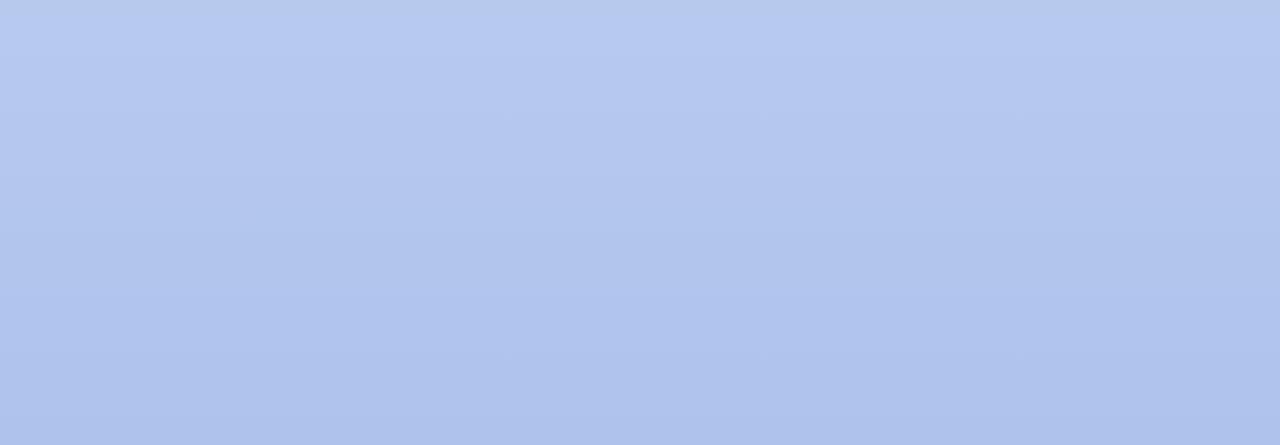
==== commit 1eac5ea5: "edit cards" ====
--- a/63Music-master/html/63Music.html
+++ b/63Music-master/html/63Music.html
@@ -1,124 +1,204 @@
-<!DOCTYPE html>
+<!doctype html>
 <html lang="en">
-<head>
-    <meta charset="UTF-8">
-    <meta name="viewport" content="width=device-width, initial-scale=1.0">
-
-    <title>63Music</title>
-    
-    <link rel="stylesheet" href="https://unpkg.com/swiper/swiper-bundle.min.css">
-    <link rel="stylesheet" href="../css/style_main.css">
-    <link rel="stylesheet" href="../css/style_services.css">
-    <link rel="stylesheet" href="../css/style_about-us.css">
-    <link rel="stylesheet" href="../css/style_contact.css">
-    <link rel="stylesheet" href="../css/style_footer.css">
-    <link rel="stylesheet" href="../css/style_modal.css">
-    <link rel="stylesheet" href="../css/style.css">
-    <link rel="shortcut icon" href="../img/logo.png" type="image/x-icon">
-    <script src="../gsap/gsap.min.js" defer></script>
-    <script src="../gsap/ScrollTrigger.min.js" defer></script>
-    <script src="../gsap/ScrollSmoother.min.js" defer></script>
-    <script src="../js/app.js" defer></script>
-</head>
-<body id="body">
-    <img src="../img/anime.gif" class="body_img" alt="">
-    <div class="wrapper">
-        <div class="content">
-
-            <section class="main_section" id="main_section">
-                <div class="main">
-                    <header>
-                        <div class="container">
-                            <img src="../img/logo.png" alt="Logo">
-                            <a href="#main_section">главная</a>
-                            <a href="#services_section">услуги</a>
-                            <a href="#about-us_section">о нас</a>
-                            <a href="#contact_section">контакты</a>
-                        </div>
-                    </header>
-                    <div class="main_content" id="main_content" data-base="2s">
-                        <div class="container">
-                            <div class="left_content main_content_inner">
-                                <p>63 <br> Music</p>
-                            </div>
-                            <div class="right_content main_content_inner">
-                                <p>Студия <br> звукозаписи <br> в Казани</p>
-                            </div>
-                        </div>
-                    </div>
-                </div>
-            </section>
-
-
-            <section class="services_section" id="services_section">
-                <div class="services">
-                    <div class="services_h1" id="services_h1" data-base="3s">
-                        <h1>УСЛУГИ</h1>
-                    </div>
-                    <div class="swiper-container">
-                        <div class="swiper-wrapper">
-                            <div class="card-1 swiper-slide" name="mixing">
-                                <img src="../img/card-1.jpg" alt="Card 1">
-                                <div class="card_text">
-                                    <h2>СВЕДЕНИЕ</h2>
-                                    <h1>от 1500р</h1>
-                                </div>
-                            </div>
-                            <div class="card-2 swiper-slide" name="record">
-                                <img src="../img/card-2.jpg" alt="Card 2">
-                            </div>
-                            <div class="card-3 swiper-slide" name="rent">
-                            <img src="../img/card-3.jpg" alt="Card 3">
-                            </div>
-                            <div class="card-4 swiper-slide" name="bit">
-                            <img src="../img/card-4.jpg" alt="Card 4">
-                            </div>
-                        </div>
-                        <div class="swiper-button-next"></div>
-                        <div class="swiper-button-prev"></div>
-                    </div>
-                        
-                </div>
-            </section>
-            
-            <section class="about-us_section" id="about-us_section">
-                <div class="about-us">
-                    <h1 class="about-us_h1" id="about-us_h1">О НАС</h1>
-                    <div class="about-us_content">
-                        <div class="text_content" id="text_content">
-                            Non eiusmod mollit incididunt pariatur. Lorem sunt commodo sunt enim ut consequat ipsum ex deserunt labore mollit cupidatat dolor anim. Fugiat adipisicing labore adipisicing reprehenderit velit aliqua enim et deserunt fugiat minim sint nostrud ut. Non laboris occaecat ex occaecat duis cupidatat commodo.
-
-Lorem in magna aliqua qui et mollit mollit veniam sit aliquip proident. Cillum commodo non amet velit duis cillum mollit magna enim. Enim cupidatat magna quis amet.
-                        </div>
-                        <!--https://github.com/uglysixthree/63Music.git-->
-                        <div class="img_content" id="img_content" data-base="2s">
-                            <img src="../img/card-3.jpg" alt="" srcset="">
-                        </div>
-                    </div>
-                </div>
-            </section>
-
-
-            <section class="contact_section" id="contact_section">
-                <div class="contact" id="contact">
-                    <div class="contact_text"><h1>КОНТАКТЫ</h1></div>
-                    <div class="contact_main">
-                        <div class="path">
-                            <iframe src="https://yandex.ru/map-widget/v1/?um=constructor%3Ae0bbae85b656c8b548d20219845ac502d1b5629cec2068d1ba6b98d5dfd6f1ff&amp;source=constructor" width="100%" height="100%" frameborder="0"></iframe>
-                        </div>
-                        <div class="contact_content">
-                            <p><img src="../img/map.svg" alt="Icon">Казань, ул. Чистопольская, д.64</p>
-                            <div class="links">
-                                <a href="https://vk.com/63musiclabel"><img src="../img/vk.svg" alt="Icon">Вконтакте</a>
-                                <a href="https://t.me/music63label"><img src="../img/tg.svg" alt="Icon">Telegram</a>
-                            </div>
-                            <button type="button">ОСТАВИТЬ<br/>ЗАЯВКУ</button>
-                        </div>
-                    </div>
-                </div>
-            </section>
-            
-            <!-- <div id="myModal" class="modal">
+	<head>
+		<meta charset="UTF-8" />
+		<meta name="viewport" content="width=device-width, initial-scale=1.0" />
+
+		<title>63Music</title>
+
+		<link
+			rel="stylesheet"
+			href="https://unpkg.com/swiper/swiper-bundle.min.css"
+		/>
+		<link rel="stylesheet" href="../css/style_main.css" />
+		<link rel="stylesheet" href="../css/style_services.css" />
+		<link rel="stylesheet" href="../css/style_about-us.css" />
+		<link rel="stylesheet" href="../css/style_contact.css" />
+		<link rel="stylesheet" href="../css/style_footer.css" />
+		<link rel="stylesheet" href="../css/style_modal.css" />
+		<link rel="stylesheet" href="../css/style.css" />
+		<link rel="shortcut icon" href="../img/logo.png" type="image/x-icon" />
+		<script src="../gsap/gsap.min.js" defer></script>
+		<script src="../gsap/ScrollTrigger.min.js" defer></script>
+		<script src="../gsap/ScrollSmoother.min.js" defer></script>
+		<script src="../js/app.js" defer></script>
+	</head>
+	<body id="body">
+		<img src="../img/anime.gif" class="body_img" alt="" />
+		<div class="wrapper">
+			<div class="content">
+				<section class="main_section" id="main_section">
+					<div class="main">
+						<header>
+							<div class="container">
+								<img src="../img/logo.png" alt="Logo" />
+								<a href="#main_section">главная</a>
+								<a href="#services_section">услуги</a>
+								<a href="#about-us_section">о нас</a>
+								<a href="#contact_section">контакты</a>
+							</div>
+						</header>
+						<div
+							class="main_content"
+							id="main_content"
+							data-base="2s"
+						>
+							<div class="container">
+								<div class="left_content main_content_inner">
+									<p>
+										63 <br />
+										Music
+									</p>
+								</div>
+								<div class="right_content main_content_inner">
+									<p>
+										Студия <br />
+										звукозаписи <br />
+										в Казани
+									</p>
+								</div>
+							</div>
+						</div>
+					</div>
+				</section>
+
+				<section class="services_section" id="services_section">
+					<div class="services">
+						<div
+							class="services_h1"
+							id="services_h1"
+							data-base="3s"
+						>
+							<h1>УСЛУГИ</h1>
+						</div>
+						<div class="swiper-container">
+							<div class="swiper-wrapper">
+								<div class="card-1 swiper-slide" name="mixing">
+									<div class="img_over">
+										<img
+											src="../img/card-1.jpg"
+											alt="Card 1"
+										/>
+									</div>
+									<div class="card_text">
+										<h2>СВЕДЕНИЕ</h2>
+										<h1>от 1500р</h1>
+									</div>
+								</div>
+								<div class="card-2 swiper-slide" name="record">
+									<div class="img_over">
+										<img
+											src="../img/card-2.jpg"
+											alt="Card 2"
+										/>
+									</div>
+									<div class="card_text">
+										<h2>ЗАПИСЬ</h2>
+										<h1>от 1500р</h1>
+									</div>
+								</div>
+								<div class="card-3 swiper-slide" name="rent">
+									<div class="img_over">
+										<img
+											src="../img/card-3.jpg"
+											alt="Card 3"
+										/>
+									</div>
+									<div class="card_text">
+										<h2>АРЕНДА СТУДИИ</h2>
+										<h1>от 1500р</h1>
+									</div>
+								</div>
+								<div class="card-4 swiper-slide" name="bit">
+									<div class="img_over">
+										<img
+											src="../img/card-4.jpg"
+											alt="Card 4"
+										/>
+									</div>
+									<div class="card_text">
+										<h2>БИТ</h2>
+										<h1>от 1500р</h1>
+									</div>
+								</div>
+							</div>
+							<div class="swiper-button-next"></div>
+							<div class="swiper-button-prev"></div>
+						</div>
+					</div>
+				</section>
+
+				<section class="about-us_section" id="about-us_section">
+					<div class="about-us">
+						<h1 class="about-us_h1" id="about-us_h1">О НАС</h1>
+						<div class="about-us_content">
+							<div class="text_content" id="text_content">
+								Non eiusmod mollit incididunt pariatur. Lorem
+								sunt commodo sunt enim ut consequat ipsum ex
+								deserunt labore mollit cupidatat dolor anim.
+								Fugiat adipisicing labore adipisicing
+								reprehenderit velit aliqua enim et deserunt
+								fugiat minim sint nostrud ut. Non laboris
+								occaecat ex occaecat duis cupidatat commodo.
+								Lorem in magna aliqua qui et mollit mollit
+								veniam sit aliquip proident. Cillum commodo non
+								amet velit duis cillum mollit magna enim. Enim
+								cupidatat magna quis amet.
+							</div>
+							<!--https://github.com/uglysixthree/63Music.git-->
+							<div
+								class="img_content"
+								id="img_content"
+								data-base="2s"
+							>
+								<img src="../img/card-3.jpg" alt="" srcset="" />
+							</div>
+						</div>
+					</div>
+				</section>
+
+				<section class="contact_section" id="contact_section">
+					<div class="contact" id="contact">
+						<div class="contact_text"><h1>КОНТАКТЫ</h1></div>
+						<div class="contact_main">
+							<div class="path">
+								<iframe
+									src="https://yandex.ru/map-widget/v1/?um=constructor%3Ae0bbae85b656c8b548d20219845ac502d1b5629cec2068d1ba6b98d5dfd6f1ff&amp;source=constructor"
+									width="100%"
+									height="100%"
+									frameborder="0"
+								></iframe>
+							</div>
+							<div class="contact_content">
+								<p>
+									<img
+										src="../img/map.svg"
+										alt="Icon"
+									/>Казань, ул. Чистопольская, д.64
+								</p>
+								<div class="links">
+									<a href="https://vk.com/63musiclabel"
+										><img
+											src="../img/vk.svg"
+											alt="Icon"
+										/>Вконтакте</a
+									>
+									<a href="https://t.me/music63label"
+										><img
+											src="../img/tg.svg"
+											alt="Icon"
+										/>Telegram</a
+									>
+								</div>
+								<button type="button">
+									ОСТАВИТЬ<br />ЗАЯВКУ
+								</button>
+							</div>
+						</div>
+					</div>
+				</section>
+
+				<!-- <div id="myModal" class="modal">
                 <div class="modal-content">
                     <span class="close-btn" id="closeModalBtn">&times;</span>
                     <h2>Заголовок модального окна</h2>
@@ -126,55 +206,53 @@
                     <button>Дополнительная кнопка</button>
                 </div>
             </div> -->
-              
-            <footer>
-                <div class="footer_content">
-                    <img src="../img/logo.png" class="footer-logo" alt="">
-                    <h1>63Music</h1>
-                    <a href="#main_section">главная</a>
-                    <a href="#services_section">услуги</a>
-                    <a href="#about-us_section">о нас</a>
-                    <a href="#contact_section">контакты</a>
-                </div>
-                <br>
-                <div class="footer_footer">
-                    <h3>ИП Шаталов Валерий Сергеевич</h3>
-                    <h4>ИНН 371857183</h4>
-                    <a href="#">Политика конфиденциальности</a>
-                    <a href="#">Правила оплаты и безопасность платежей</a>
-                </div>
-            </footer>
-
-        </div>
-        
-    </div>
-    
-    <div id="myModal" class="modal">
-        <div class="modal-content">
-            <div class="modal_img">
-                <img src="../img/card-1.jpg" alt="">
-            </div>
-            <div class="modal-c1">
-                <span class="close-btn" id="closeModalBtn">&times;</span>
-                <div class="top_h">
-                    <h1 class="top_h1">СВЕДЕНИЕ</h1>
-                    <p class="top_p">оставьте заяву и мы свяжемся с вами</p>
-                </div>
-                <div class="input_block">
-                    <input type="text" placeholder="Имя:">
-                    <input type="text" placeholder="Номер телефона:">
-                    <input type="text" placeholder="EMail:">
-                </div>
-                <a href="#">ОСТАВИТЬ ЗАЯВКУ</a>
-            </div>
-        </div>
-    </div>
-
-    <script src="https://unpkg.com/swiper/swiper-bundle.min.js"></script>
-    <script src="../js/script.js"></script>
-    <script src="../js/swiper.js"></script>
-    <script src="../js/about-us.js"></script>
-    <script src="../js/services.js"></script>
-    <script src="../js/modal.js"></script>
-</body>
+
+				<footer>
+					<div class="footer_content">
+						<img src="../img/logo.png" class="footer-logo" alt="" />
+						<h1>63Music</h1>
+						<a href="#main_section">главная</a>
+						<a href="#services_section">услуги</a>
+						<a href="#about-us_section">о нас</a>
+						<a href="#contact_section">контакты</a>
+					</div>
+					<br />
+					<div class="footer_footer">
+						<h3>ИП Шаталов Валерий Сергеевич</h3>
+						<h4>ИНН 371857183</h4>
+						<a href="#">Политика конфиденциальности</a>
+						<a href="#">Правила оплаты и безопасность платежей</a>
+					</div>
+				</footer>
+			</div>
+		</div>
+
+		<div id="myModal" class="modal">
+			<div class="modal-content">
+				<div class="modal_img">
+					<img src="../img/card-1.jpg" alt="" />
+				</div>
+				<div class="modal-c1">
+					<span class="close-btn" id="closeModalBtn">&times;</span>
+					<div class="top_h">
+						<h1 class="top_h1">СВЕДЕНИЕ</h1>
+						<p class="top_p">оставьте заяву и мы свяжемся с вами</p>
+					</div>
+					<div class="input_block">
+						<input type="text" placeholder="Имя:" />
+						<input type="text" placeholder="Номер телефона:" />
+						<input type="text" placeholder="EMail:" />
+					</div>
+					<a href="#">ОСТАВИТЬ ЗАЯВКУ</a>
+				</div>
+			</div>
+		</div>
+
+		<script src="https://unpkg.com/swiper/swiper-bundle.min.js"></script>
+		<script src="../js/script.js"></script>
+		<script src="../js/swiper.js"></script>
+		<script src="../js/about-us.js"></script>
+		<script src="../js/services.js"></script>
+		<script src="../js/modal.js"></script>
+	</body>
 </html>
--- a/63Music-master/css/style_services.css
+++ b/63Music-master/css/style_services.css
@@ -1,87 +1,119 @@
 /* services */
 
 .services {
-   width: 100%;
-   height: 100vh;
-   display: flex;
-   align-items: center;
-   text-align: center;
-   justify-content: center;
-   flex-direction: column;
-   background: #7EA5D3;
-   overflow-x: auto;
-   overflow: hidden; /* Скрыть все, что выходит за пределы контейнера */
-   position: relative;
+	width: 100%;
+	height: 100vh;
+	display: flex;
+	align-items: center;
+	text-align: center;
+	justify-content: center;
+	flex-direction: column;
+	background: #7ea5d3;
+	overflow-x: auto;
+	overflow: hidden; /* Скрыть все, что выходит за пределы контейнера */
+	position: relative;
 }
 
 .services_h1 {
-   /* height: 4vh; */
-   position: absolute;
+	/* height: 4vh; */
+	position: absolute;
 }
 
 .services_h1 h1 {
-   margin-top: -1vh;
-   letter-spacing: 8px;
-   color: #7EA5D3;
-   opacity: 0.75;
-   font-family: "Rubik Mono One", serif;
-   font-size: 340px;
-   font-weight: 200;
-   color: #fff;
-   cursor: default;
+	margin-top: -1vh;
+	letter-spacing: 8px;
+	color: #7ea5d3;
+	opacity: 0.75;
+	font-family: "Rubik Mono One", serif;
+	font-size: 340px;
+	font-weight: 200;
+	color: #fff;
+	cursor: default;
 }
 
 .swiper-container {
-   width: 100%;
-   height: 100%;
-   display: flex;
-   justify-content: center;
-   align-items: center;
-   position: relative;
-   margin: 0 auto; /* Добавлено для центрирования */
-   padding: 0 20px; /* Добавлено отступы по бокам */
-   box-sizing: border-box; /* Добавлено чтобы padding не увеличивал общую ширину */
+	width: 100%;
+	height: 100%;
+	display: flex;
+	justify-content: center;
+	align-items: center;
+	position: relative;
+	margin: 0 auto; /* Добавлено для центрирования */
+	padding: 0 20px; /* Добавлено отступы по бокам */
+	box-sizing: border-box; /* Добавлено чтобы padding не увеличивал общую ширину */
 }
 
 .swiper-slide {
-   width: 250px;
-   height: 450px;
-   display: flex;
-   justify-content: center;
-   align-items: center;
-   margin: 30px;
+	position: relative;
+	width: 350px;
+	height: 450px;
+	display: flex;
+	justify-content: center;
+	align-items: center;
+	margin: 50px;
+	overflow: hidden;
+}
+
+.img_over {
+	width: 70%;
+	overflow: hidden;
 }
 
 .swiper-slide:hover {
-   cursor: pointer;
+	cursor: pointer;
 }
 
 .swiper-slide img {
-   width: 85%;
-   height: 100%;
-   object-fit: cover;
-   transition: all 1s ease;
+	width: 100%;
+	/* height: 100%; */
+	object-fit: cover;
+	transition: all 1s ease;
 }
 
-.swiper-slide img:hover {
-   width: 90%;
-   height: 105%;
+.swiper-slide:hover img {
+	/* width: 110%; */
+	transform: scale(1.1);
+	filter: blur(5px);
+	/* height: 105%; */
 }
 
 .card-2 {
-   margin-top: 13%;
+	margin-top: 13%;
 }
 
 .card-4 {
-   margin-top: 13%;
+	margin-top: 13%;
 }
 
 .swiper-wrapper {
-   display: flex;
-   justify-content: center;
-   align-items: center;
-   width: 100%;
-   height: 100%;
-   gap: 20px;
-   margin: 0 auto; /* Дополнительное центрирование */
-}+	display: flex;
+	justify-content: center;
+	align-items: center;
+	width: 100%;
+	height: 100%;
+	gap: 20px;
+	margin: 0 auto; /* Дополнительное центрирование */
+}
+
+.card_text {
+	font-family: "Rubik Mono One", serif;
+	height: 100%;
+	width: 100%;
+	position: absolute;
+	top: 5%;
+	/* padding: 16%; */
+	right: 20%;
+	color: white;
+	transition: 0.3s;
+	text-align: end;
+}
+
+.card_text h1 {
+	position: relative;
+	top: 100%;
+	transition: 0.7s ease;
+}
+
+.swiper-slide:hover h1 {
+	top: 60%;
+}
